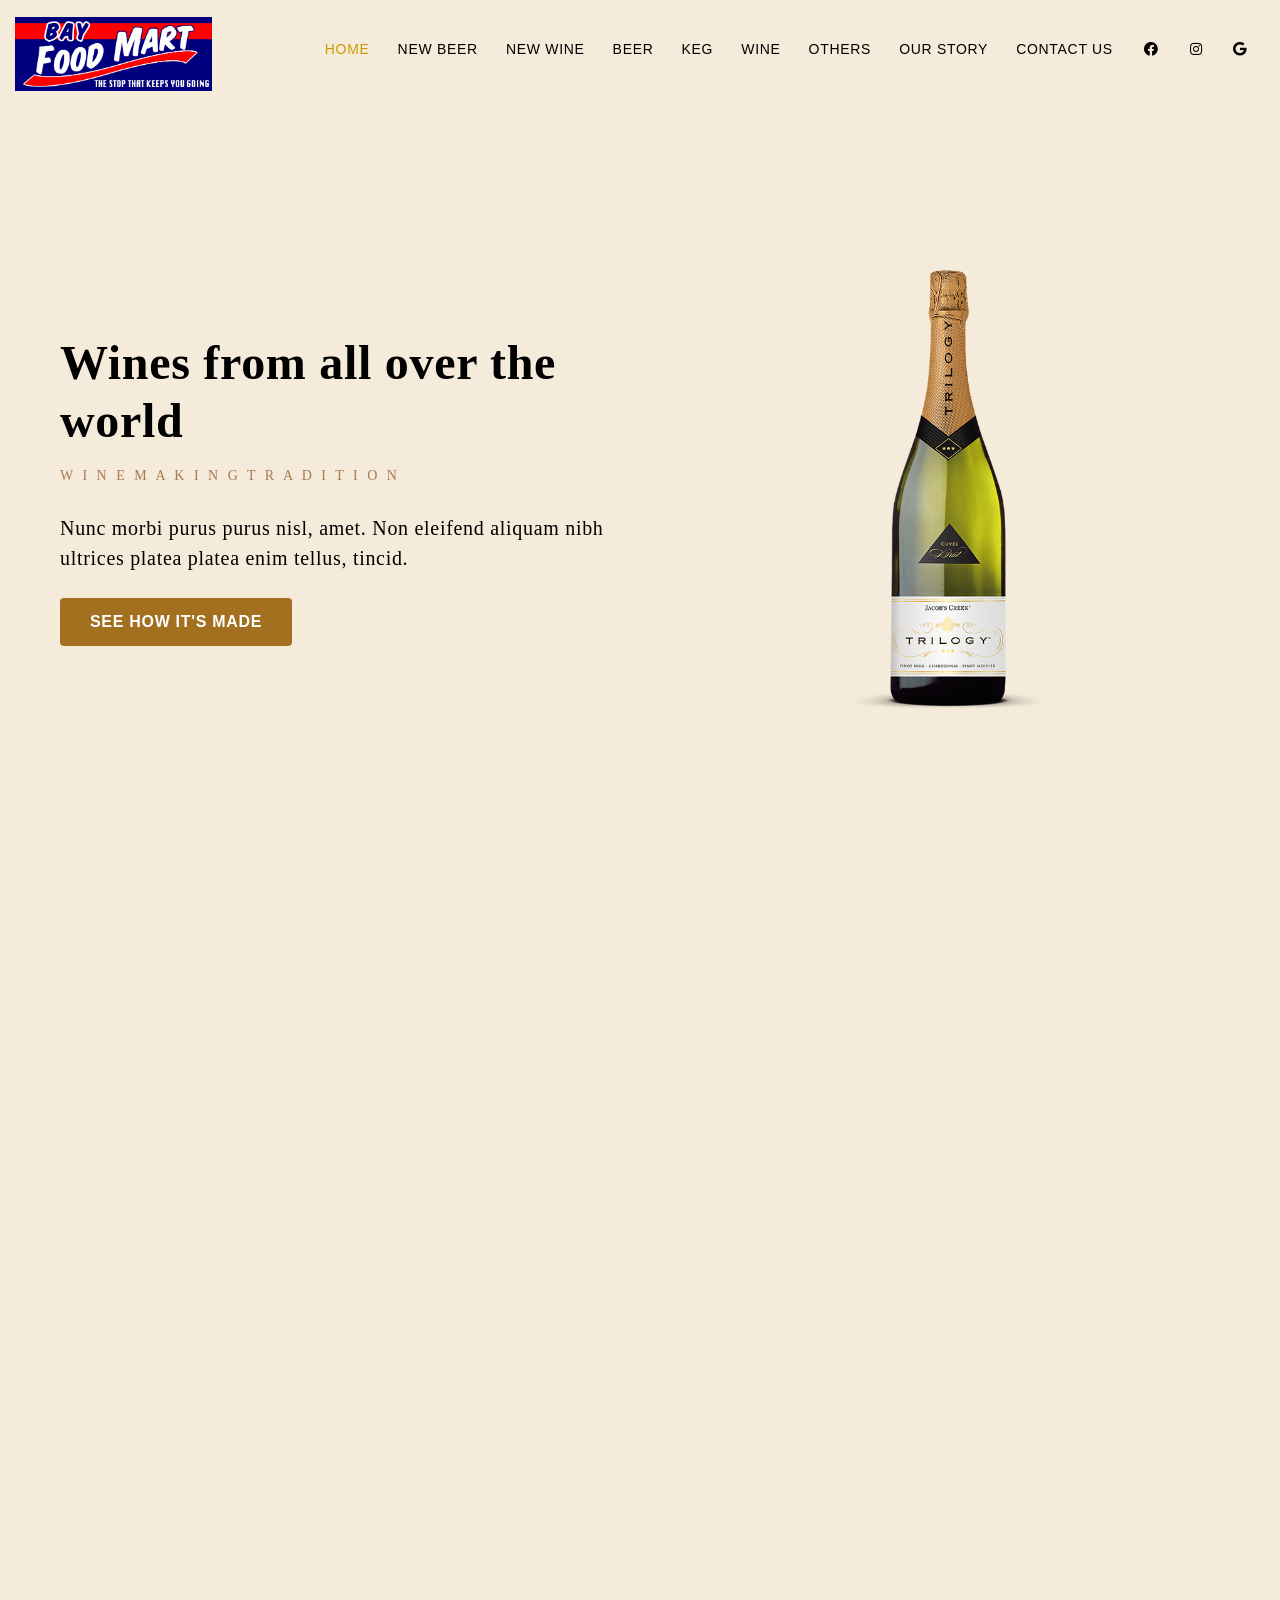
==== index.html @ 9ef1d19c "Bayfoodmart" ====
<!DOCTYPE html>
<html lang="en">

<head>
    <meta charset="UTF-8">
    <meta http-equiv="X-UA-Compatible" content="IE=edge">
    <meta name="viewport" content="width=device-width, initial-scale=1.0">
    <title>Wine Shop</title>
    <link rel="stylesheet" href="Dependencies/bootstrap.css">
    <link rel="stylesheet" href="Dependencies/font-awesome.min.css">
    <link rel="stylesheet" href="https://cdnjs.cloudflare.com/ajax/libs/font-awesome/5.15.4/css/all.min.css">
    <link rel="stylesheet" href="Dependencies/owl.carousel.min.css">
    <link rel="stylesheet" href="Dependencies/owl.theme.default.min.css">
    <link rel="stylesheet" href="style.css">
</head>

<body>


    <div class="off_canvas_overlay"></div>

    <div class="offcanvas_menu offcanvas_two">
        <div class="canvas_open">
            <a href="javascript:void(0)">
                <i class="fa fa-bars"></i>
            </a>
        </div>

        <div class="offcanvas_menu_wrapper">
            <div class="canvas_close">
                <a href="javascript:void(0)">
                    <i class="fa fa-times"></i>
                </a>
            </div>

            <div class="header_right_info">
                <ul>
                    <li class="header_wishlist">
                        <a href="#">
                            <i class="fas fa-user"></i>
                        </a>
                    </li>
                    <li class="mini_cart_wrapper">
                        <a href="javascript:void(0)">
                            <i class="fa fa-shopping-cart"></i>
                            <span class="item_count">2</span>
                        </a>
                    </li>
                </ul>
            </div>

            <div id="menu" class="text-left">
                <ul class="offcanvas_main_menu">
                    <li class="menu-item-has-children active">
                        <a href="#">Home</a>
                    </li>
                    <li class="menu-item-has-children">
                        <a href="./pages/newbeer.html" target="_blank">New Beer</a>
                    </li>
                    <li class="menu-item-has-children">
                        <a href="./pages/newwine.html" target="_blank">New Wine</a>
                    </li>
                    <li class="menu-item-has-children">
                        <a href="#other">Others</a>
                    </li>
                    <li class="menu-item-has-children">
                        <a href="./pages/keg.html" target="_blank">Keg</a>
                    </li>
                    <li class="menu-item-has-children">
                        <a href="./pages/wine.html" target="_blank">Wine</a>
                    </li>
                    <li class="menu-item-has-children">
                        <a href="#history">Our Story</a>
                    </li>
                    <li class="menu-item-has-children">
                        <a href="#contact">Contact Us</a>
                    </li>
                </ul>
            </div>

            <div class="offcanvas_footer">
                <span><a href="#"><i class="fa fa-envelope"></i>bayfoodmart123@gmail.com </a></span>
                <ul>
                    <li class="facebook">
                        <a href="#">
                            <i class="fab fa-facebook"></i>
                        </a>
                    </li>
                    <li class="twitter"><a href="#"><i class="fab fa-twitter"></i></a></li>
                    <li class="pinterest"><a href="#"><i class="fab fa-pinterest"></i></a></li>
                    <li class="linkedin"><a href="#"><i class="fab fa-linkedin"></i></a></li>
                    <li class="google-plus"><a href="#"><i class="fab fa-google-plus"></i></a></li>
                </ul>
            </div>
        </div>
    </div>

    <header>
        <div class="main_header header_transparent header-mobile-m">
            <div class="header_container sticky-header">
                <div class="container-fluid">
                    <div class="row align-items-center">
                        <div class="col-lg-2" style="display: inline-block;">
                            <div class="logo">
                                <a href="index.html"> <img src="images/bfm_logo.jpg" alt=""></a>
                            </div>
                        </div>
                        <div class="col-lg-6" style="display: inline-block;">
                            <div class="main_menu menu_two menu_position">
                                <nav>
                                    <ul>
                                        <li>
                                            <a href="#" class="active">Home</a>
                                        </li>
                                        <li><a href="./pages/newbeer.html" target="_blank">New Beer</a></li>
                                        <li><a href="./pages/newwine.html" target="_blank">New Wine</a></li>
                                        <li><a href="./pages/Beer.html" target="_blank">Beer</a></li>
                                        <li><a href="./pages/keg.html" target="_blank">Keg</a></li>
                                        <li><a href="./pages/wine.html" target="_blank">Wine</a></li>
                                        <li><a href="#other">Others</a></li>
                                        <li><a href="#history">Our Story</a></li>
                                        <li><a href="#contact">Contact Us</a></li>
                                        <li class="header_wishlist">
                                            <a href="#">
                                                <i class="fab fa-facebook"></i>
                                            </a>
                                        </li>
                                        <li class="mini_cart_wrapper">
                                            <a href="javascript:void(0)">
                                                <i class="fab fa-instagram"></i>
                                            </a>
                                        </li>
                                        <li class="top_links">
                                            <a href="#">
                                                <i class="fab fa-google"></i>
                                            </a>
                                        </li>
                                    </ul>
                                </nav>
                            </div>
                        </div>
                    </div>
                </div>
            </div>
        </div>
    </header>

    <section id="home" class="hero-section">
        <div class="hero-container">
            <div class="hero-content">
                <h1 style="font-family: 'Georgia', serif;">Wines from all over the world</h1>
                <p class="subtitle" style="font-family: 'Georgia', serif;">W I N E M A K I N G T R A D I T I O N</p>
                <p class="description" style="font-family: 'Georgia', serif;">Nunc morbi purus purus nisl, amet. Non
                    eleifend aliquam nibh ultrices platea platea enim tellus, tincid.</p>
                <a href="#" class="cta-button" style="background-color: #a37020;">SEE HOW IT'S MADE</a>
            </div>
            <div class="hero-image">
                <img src="./images/product/product-8.png" alt="Premium wine bottle" loading="lazy">
            </div>
        </div>
    </section>


    <section class="info-section">
        <div class="info-box">
            <h2><span>01.</span> VINEYARD</h2>
            <p>Visit and take a tour</p>
        </div>
        <div class="info-box">
            <h2><span>02.</span> PRODUCT</h2>
            <p>Old family recipes</p>
        </div>
        <div class="info-box">
            <h2><span>03.</span> HISTORY</h2>
            <p>Meet a tradition that lasts</p>
        </div>
    </section><br><br>



    <section id="history" class="history-section">
        <div class="text-area">
            <h2 style="color: black;">OUR HISTORY</h2>
            <p class="desc">
                At Bay Food Mart, we pride ourselves in offering our customers
                <br />
                with a variety of selections from local brewed beer to
                <br />
                specialty beers and we do it all while making sure our customers get the best service around.
            </p>
            <p class="desc">

                Bay Food Mart, previously known as Convenient Food Mart, <br />
                has been serving the Bay Village community since 2004 with many more years to come.
            </p>
            <a href="#" class="see-more">SEE MORE</a>
        </div>

        <div class="image-area">
            <img src="./images/history.jpg" alt="Vineyard Woman" />
        </div>
    </section>


    <section id="newwine" class="featured-collection">
        <center>
            <div class="banner-section">
                <img src="./images/winebanner.jpg" alt="Wine Banner">

                <div class="banner-overlay"></div>
                <div class="banner-content">
                    <h2>NEW BEER</h2>
                </div>
            </div>
        </center>
        <div class="featured-heading">
            <h2>FEATURED COLLECTION</h2>
        </div>
        <div class="slider-container">
            <div class="cards-track">
                <div class="card">
                    <img src="./images/main product/1.png" alt="Wine Glass">
                    <h4>LOREMIS</h4>
                    <p class="card-title">WINE GLASS</p>
                    <p class="card-sub">Lorem ipsum dolor sit amet</p>
                </div>
                <div class="card">
                    <img src="./images/main product/2.webp" alt="Tasting Day">
                    <h4>LOREMIS</h4>
                    <p class="card-title">TASTING DAY</p>
                    <p class="card-sub">Consectetur adipiscing elit</p>
                </div>
                <div class="card">
                    <img src="./images/main product/3.webp" alt="Best Harvest">
                    <h4>LOREMIS</h4>
                    <p class="card-title">BEST HARVEST</p>
                    <p class="card-sub">Sed do eiusmod tempor</p>
                </div>
                <div class="card">
                    <img src="./images/main product/4.webp" alt="Our Package">
                    <h4>LOREMIS</h4>
                    <p class="card-title">OUR PACKAGE</p>
                    <p class="card-sub">Incididunt ut labore et dolore</p>
                </div>
                <div class="card">
                    <img src="./images/main product/5.webp" alt="Premium Blend">
                    <h4>LOREMIS</h4>
                    <p class="card-title">PREMIUM BLEND</p>
                    <p class="card-sub">Magna aliqua ut enim</p>
                </div>
                <div class="card">
                    <img src="./images/main product/6.webp" alt="Premium Blend">
                    <h4>LOREMIS</h4>
                    <p class="card-title">PREMIUM BLEND</p>
                    <p class="card-sub">Magna aliqua ut enim</p>
                </div>
                <div class="card">
                    <img src="./images/main product/7.webp" alt="Premium Blend">
                    <h4>LOREMIS</h4>
                    <p class="card-title">PREMIUM BLEND</p>
                    <p class="card-sub">Magna aliqua ut enim</p>
                </div>
                <div class="card">
                    <img src="./images/main product/8.png" alt="Premium Blend">
                    <h4>LOREMIS</h4>
                    <p class="card-title">PREMIUM BLEND</p>
                    <p class="card-sub">Magna aliqua ut enim</p>
                </div>
                <div class="card">
                    <img src="./images/main product/9.jpg" alt="Premium Blend">
                    <h4>LOREMIS</h4>
                    <p class="card-title">PREMIUM BLEND</p>
                    <p class="card-sub">Magna aliqua ut enim</p>
                </div>
                <div class="card">
                    <img src="./images/main product/10.jpg" alt="Premium Blend">
                    <h4>LOREMIS</h4>
                    <p class="card-title">PREMIUM BLEND</p>
                    <p class="card-sub">Magna aliqua ut enim</p>
                </div>
                <div class="card">
                    <img src="./images/main product/10.jpg" alt="Premium Blend">
                    <h4>LOREMIS</h4>
                    <p class="card-title">PREMIUM BLEND</p>
                    <p class="card-sub">Magna aliqua ut enim</p>
                </div>
                <div class="card">
                    <img src="./images/main product/10.jpg" alt="Premium Blend">
                    <h4>LOREMIS</h4>
                    <p class="card-title">PREMIUM BLEND</p>
                    <p class="card-sub">Magna aliqua ut enim</p>
                </div>
            </div>
        </div>
    </section>
    <script>
        document.addEventListener('DOMContentLoaded', function () {
            const track = document.querySelector('.cards-track');
            const cards = document.querySelectorAll('.card');
            const dots = document.querySelectorAll('.dot');
            const prevBtn = document.querySelector('.prev');
            const nextBtn = document.querySelector('.next');

            let currentIndex = 0;
            const cardCount = cards.length;

            function updateSlider() {
                const cardWidth = cards[0].offsetWidth +
                    parseInt(getComputedStyle(cards[0]).marginLeft) +
                    parseInt(getComputedStyle(cards[0]).marginRight);

                track.style.transform = `translateX(-${currentIndex * cardWidth}px)`;

                // Update dots
                dots.forEach((dot, index) => {
                    dot.classList.toggle('active', index === currentIndex);
                });
            }

            // Dot click events
            dots.forEach((dot, index) => {
                dot.addEventListener('click', () => {
                    currentIndex = index;
                    updateSlider();
                });
            });

            // Arrow click events
            prevBtn.addEventListener('click', () => {
                currentIndex = (currentIndex - 1 + cardCount) % cardCount;
                updateSlider();
            });

            nextBtn.addEventListener('click', () => {
                currentIndex = (currentIndex + 1) % cardCount;
                updateSlider();
            });

            // Auto-slide for desktop
            if (window.matchMedia('(min-width: 992px)').matches) {
                setInterval(() => {
                    currentIndex = (currentIndex + 1) % cardCount;
                    updateSlider();
                }, 3000);
            }

            // Handle window resize
            window.addEventListener('resize', updateSlider);
        });
    </script>





    <section id="shop" class="product-slide">
        <center>
            <div class="banner-section">
                <img src="./images/winebanner.jpg" alt="Wine Banner">

                <div class="banner-overlay"></div>
                <div class="banner-content">
                    <h2>NEW WINE</h2>
                </div>
            </div>
        </center>
        <div class="spirit-content">
            <h2 class="heading">OUR BEST SPIRIT</h2>
        </div>
        <div class="container">
            <div class="row">
                <div class="dark-headingstyle-one text-center">
                    <img src="images/Icon-sep.png" alt="">
                </div>
            </div>
            <div class="row">
                <div class="col-md-12">
                    <div role="tabpanel" class="tabSix text-center">
                        <div class="tab-content">
                            <div class="tab-pane in active" id="contentSix-one">
                                <div class="tab-pane" id="contentSix-2">
                                    <div class="owl-carousel owl-theme product-slider">
                                        <div class="product-main">
                                            <figure class="dark-theme">
                                                <img src="./images//main product/1.png" alt="">
                                                <div class="ribbon"><span>NEW</span></div>
                                                <span class="block-sticker-tag1">
                                                    <span class="off_tag"><strong><i
                                                                class="fa fa-shopping-basket"></i></strong></span>
                                                </span>
                                                <span class="block-sticker-tag2">
                                                    <span class="off_tag1"><strong><i
                                                                class="fa fa-heart"></i></strong></span>
                                                </span>
                                                <span class="block-sticker-tag3">
                                                    <span class="off_tag2"><strong><i
                                                                class="fa fa-eye"></i></strong></span>
                                                </span>
                                            </figure>
                                            <div class="block-caption1">
                                                <h4 style="color: black;">Happy Dad Fruit Punch</h4>
                                                <div class="clear"></div>
                                                <div class="rpice">
                                                    <span class="sell-price">Rs. 26669</span>
                                                    <span class="actual-price">Rs. 28999</span>
                                                </div>
                                            </div>
                                        </div>
                                        <div class="product-main">
                                            <figure class="dark-theme">
                                                <img src="./images//main product/2.webp" alt="">

                                                <span class="block-sticker-tag1">
                                                    <span class="off_tag"><strong><i
                                                                class="fa fa-shopping-basket"></i></strong></span>
                                                </span>
                                                <span class="block-sticker-tag2">
                                                    <span class="off_tag1"><strong><i
                                                                class="fa fa-heart"></i></strong></span>
                                                </span>
                                                <span class="block-sticker-tag3">
                                                    <span class="off_tag2"><strong><i
                                                                class="fa fa-eye"></i></strong></span>
                                                </span>
                                            </figure>
                                            <div class="block-caption1">
                                                <h4 style="color: black;">Quinta do Crasto</h4>
                                                <div class="clear"></div>
                                                <div class="rpice">
                                                    <span class="sell-price">Rs. 26669</span>
                                                    <span class="actual-price">Rs. 28999</span>
                                                </div>
                                            </div>
                                        </div>
                                        <div class="product-main">
                                            <figure class="dark-theme">
                                                <img src="./images//main product/3.webp" alt="">

                                                <span class="block-sticker-tag1">
                                                    <span class="off_tag"><strong><i
                                                                class="fa fa-shopping-basket"></i></strong></span>
                                                </span>
                                                <span class="block-sticker-tag2">
                                                    <span class="off_tag1"><strong><i
                                                                class="fa fa-heart"></i></strong></span>
                                                </span>
                                                <span class="block-sticker-tag3">
                                                    <span class="off_tag2"><strong><i
                                                                class="fa fa-eye"></i></strong></span>
                                                </span>
                                            </figure>
                                            <div class="block-caption1">
                                                <h4 style="color: black;">Quinta do Crasto</h4>
                                                <div class="clear"></div>
                                                <div class="rpice">
                                                    <span class="sell-price">Rs. 26669</span>
                                                    <span class="actual-price">Rs. 28999</span>
                                                </div>
                                            </div>
                                        </div>
                                        <div class="product-main">
                                            <figure class="dark-theme">
                                                <img src="./images//main product/4.webp" alt="">
                                                <span class="block-sticker-tag1">
                                                    <span class="off_tag"><strong><i
                                                                class="fa fa-shopping-basket"></i></strong></span>
                                                </span>
                                                <span class="block-sticker-tag2">
                                                    <span class="off_tag1"><strong><i
                                                                class="fa fa-heart"></i></strong></span>
                                                </span>
                                                <span class="block-sticker-tag3">
                                                    <span class="off_tag2"><strong><i
                                                                class="fa fa-eye"></i></strong></span>
                                                </span>
                                            </figure>
                                            <div class="block-caption1">
                                                <h4 style="color: black;">Quinta do Crasto</h4>
                                                <div class="clear"></div>
                                                <div class="rpice">
                                                    <span class="sell-price">Rs. 26669</span>
                                                    <span class="actual-price">Rs. 28999</span>
                                                </div>
                                            </div>
                                        </div>
                                        <div class="product-main">
                                            <figure class="dark-theme">
                                                <img src="./images//main product/5.webp" alt="">
                                                <span class="block-sticker-tag1">
                                                    <span class="off_tag"><strong><i
                                                                class="fa fa-shopping-basket"></i></strong></span>
                                                </span>
                                                <span class="block-sticker-tag2">
                                                    <span class="off_tag1"><strong><i
                                                                class="fa fa-heart"></i></strong></span>
                                                </span>
                                                <span class="block-sticker-tag3">
                                                    <span class="off_tag2"><strong><i
                                                                class="fa fa-eye"></i></strong></span>
                                                </span>
                                            </figure>
                                            <div class="block-caption1">
                                                <h4 style="color: black;">Quinta do Crasto</h4>
                                                <div class="clear"></div>
                                                <div class="rpice">
                                                    <span class="sell-price">Rs. 26669</span>
                                                    <span class="actual-price">Rs. 28999</span>
                                                </div>
                                            </div>
                                        </div>
                                    </div>
                                </div>
                            </div>
                            <div class="tab-pane" id="contentSix-two">
                                <div class="owl-carousel owl-theme product-slider">
                                    <div class="product-main">
                                        <figure class="dark-theme">
                                            <img src="./images//main product/6.webp" alt="">
                                            <span class="block-sticker-tag1">
                                                <span class="off_tag"><strong><i
                                                            class="fa fa-shopping-basket"></i></strong></span>
                                            </span>
                                            <span class="block-sticker-tag2">
                                                <span class="off_tag1"><strong><i
                                                            class="fa fa-heart"></i></strong></span>
                                            </span>
                                            <span class="block-sticker-tag3">
                                                <span class="off_tag2"><strong><i class="fa fa-eye"></i></strong></span>
                                            </span>
                                        </figure>
                                        <div class="block-caption1">
                                            <h4 style="color: black;">Domaine Jacques</h4>
                                            <div class="clear"></div>
                                            <div class="rpice">
                                                <span class="sell-price">Rs. 55691</span>
                                                <span class="actual-price">Rs. 56951</span>
                                            </div>
                                        </div>
                                    </div>
                                    <div class="product-main">
                                        <figure class="dark-theme">
                                            <img src="./images//main product/7.webp" alt="">

                                            <span class="block-sticker-tag1">
                                                <span class="off_tag"><strong><i
                                                            class="fa fa-shopping-basket"></i></strong></span>
                                            </span>
                                            <span class="block-sticker-tag2">
                                                <span class="off_tag1"><strong><i
                                                            class="fa fa-heart"></i></strong></span>
                                            </span>
                                            <span class="block-sticker-tag3">
                                                <span class="off_tag2"><strong><i class="fa fa-eye"></i></strong></span>
                                            </span>
                                        </figure>
                                        <div class="block-caption1">
                                            <h4 style="color: black;">Domaine Jacques</h4>
                                            <div class="clear"></div>
                                            <div class="rpice">
                                                <span class="sell-price">Rs. 55691</span>
                                                <span class="actual-price">Rs. 56951</span>
                                            </div>
                                        </div>
                                    </div>
                                    <div class="product-main">
                                        <figure class="dark-theme">
                                            <img src="./images//main product/8.png" alt="">

                                            <span class="block-sticker-tag1">
                                                <span class="off_tag"><strong><i
                                                            class="fa fa-shopping-basket"></i></strong></span>
                                            </span>
                                            <span class="block-sticker-tag2">
                                                <span class="off_tag1"><strong><i
                                                            class="fa fa-heart"></i></strong></span>
                                            </span>
                                            <span class="block-sticker-tag3">
                                                <span class="off_tag2"><strong><i class="fa fa-eye"></i></strong></span>
                                            </span>
                                        </figure>
                                        <div class="block-caption1">
                                            <h4 style="color: black;">Domaine Jacques</h4>
                                            <div class="clear"></div>
                                            <div class="rpice">
                                                <span class="sell-price">Rs. 55691</span>
                                                <span class="actual-price">Rs. 56951</span>
                                            </div>
                                        </div>
                                    </div>
                                    <div class="product-main">
                                        <figure class="dark-theme">
                                            <img src="./images//main product/9.jpg" alt="">
                                            <div class="ribbon"><span>New</span></div>
                                            <span class="block-sticker-tag1">
                                                <span class="off_tag"><strong><i
                                                            class="fa fa-shopping-basket"></i></strong></span>
                                            </span>
                                            <span class="block-sticker-tag2">
                                                <span class="off_tag1"><strong><i
                                                            class="fa fa-heart"></i></strong></span>
                                            </span>
                                            <span class="block-sticker-tag3">
                                                <span class="off_tag2"><strong><i class="fa fa-eye"></i></strong></span>
                                            </span>
                                        </figure>
                                        <div class="block-caption1">
                                            <h4 style="color: black;">Domaine Jacques</h4>
                                            <div class="clear"></div>
                                            <div class="rpice">
                                                <span class="sell-price">Rs. 55691</span>
                                                <span class="actual-price">Rs. 56951</span>
                                            </div>
                                        </div>
                                    </div>
                                    <div class="product-main">
                                        <figure class="dark-theme">
                                            <img src="./images//main product/10.jpg" alt="">
                                            <span class="block-sticker-tag1">
                                                <span class="off_tag"><strong><i
                                                            class="fa fa-shopping-basket"></i></strong></span>
                                            </span>
                                            <span class="block-sticker-tag2">
                                                <span class="off_tag1"><strong><i
                                                            class="fa fa-heart"></i></strong></span>
                                            </span>
                                            <span class="block-sticker-tag3">
                                                <span class="off_tag2"><strong><i class="fa fa-eye"></i></strong></span>
                                            </span>
                                        </figure>
                                        <div class="block-caption1">
                                            <h4 style="color: black;">Domaine Jacques</h4>
                                            <div class="clear"></div>
                                            <div class="rpice">
                                                <span class="sell-price">Rs. 55691</span>
                                                <span class="actual-price">Rs. 56951</span>
                                            </div>
                                        </div>
                                    </div>
                                </div>
                            </div>
                            <div class="tab-pane" id="contentSix-three">
                                <div class="owl-carousel owl-theme product-slider">
                                    <div class="product-main">
                                        <figure class="dark-theme">
                                            <img src="images/product/product-3.png" alt="">
                                            <span class="block-sticker-tag1">
                                                <span class="off_tag"><strong><i
                                                            class="fa fa-shopping-basket"></i></strong></span>
                                            </span>
                                            <span class="block-sticker-tag2">
                                                <span class="off_tag1"><strong><i
                                                            class="fa fa-heart"></i></strong></span>
                                            </span>
                                            <span class="block-sticker-tag3">
                                                <span class="off_tag2"><strong><i class="fa fa-eye"></i></strong></span>
                                            </span>
                                        </figure>
                                        <div class="block-caption1">
                                            <h4 style="color: black;">Domaine Jacques</h4>
                                            <div class="clear"></div>
                                            <div class="rpice">
                                                <span class="sell-price">Rs. 55691</span>
                                                <span class="actual-price">Rs. 56951</span>
                                            </div>
                                        </div>
                                    </div>
                                    <div class="product-main">
                                        <figure class="dark-theme">
                                            <img src="images/product/product-1.png" alt="">

                                            <span class="block-sticker-tag1">
                                                <span class="off_tag"><strong><i
                                                            class="fa fa-shopping-basket"></i></strong></span>
                                            </span>
                                            <span class="block-sticker-tag2">
                                                <span class="off_tag1"><strong><i
                                                            class="fa fa-heart"></i></strong></span>
                                            </span>
                                            <span class="block-sticker-tag3">
                                                <span class="off_tag2"><strong><i class="fa fa-eye"></i></strong></span>
                                            </span>
                                        </figure>
                                        <div class="block-caption1">
                                            <h4 style="color: black;">Domaine Jacques</h4>
                                            <div class="clear"></div>
                                            <div class="rpice">
                                                <span class="sell-price">Rs. 55691</span>
                                                <span class="actual-price">Rs. 56951</span>
                                            </div>
                                        </div>
                                    </div>
                                    <div class="product-main">
                                        <figure class="dark-theme">
                                            <img src="images/product/product-3.png" alt="">

                                            <span class="block-sticker-tag1">
                                                <span class="off_tag"><strong><i
                                                            class="fa fa-shopping-basket"></i></strong></span>
                                            </span>
                                            <span class="block-sticker-tag2">
                                                <span class="off_tag1"><strong><i
                                                            class="fa fa-heart"></i></strong></span>
                                            </span>
                                            <span class="block-sticker-tag3">
                                                <span class="off_tag2"><strong><i class="fa fa-eye"></i></strong></span>
                                            </span>
                                        </figure>
                                        <div class="block-caption1">
                                            <h4 style="color: black;">Domaine Jacques</h4>
                                            <div class="clear"></div>
                                            <div class="rpice">
                                                <span class="sell-price">Rs. 55691</span>
                                                <span class="actual-price">Rs. 56951</span>
                                            </div>
                                        </div>
                                    </div>
                                    <div class="product-main">
                                        <figure class="dark-theme">
                                            <img src="images/product/product-6.png" alt="">
                                            <div class="ribbon"><span>New</span></div>
                                            <span class="block-sticker-tag1">
                                                <span class="off_tag"><strong><i
                                                            class="fa fa-shopping-basket"></i></strong></span>
                                            </span>
                                            <span class="block-sticker-tag2">
                                                <span class="off_tag1"><strong><i
                                                            class="fa fa-heart"></i></strong></span>
                                            </span>
                                            <span class="block-sticker-tag3">
                                                <span class="off_tag2"><strong><i class="fa fa-eye"></i></strong></span>
                                            </span>
                                        </figure>
                                        <div class="block-caption1">
                                            <h4 style="color: black;">Domaine Jacques</h4>
                                            <div class="clear"></div>
                                            <div class="rpice">
                                                <span class="sell-price">Rs. 55691</span>
                                                <span class="actual-price">Rs. 56951</span>
                                            </div>
                                        </div>
                                    </div>
                                    <div class="product-main">
                                        <figure class="dark-theme">
                                            <img src="images/product/product-4.png" alt="">
                                            <span class="block-sticker-tag1">
                                                <span class="off_tag"><strong><i
                                                            class="fa fa-shopping-basket"></i></strong></span>
                                            </span>
                                            <span class="block-sticker-tag2">
                                                <span class="off_tag1"><strong><i
                                                            class="fa fa-heart"></i></strong></span>
                                            </span>
                                            <span class="block-sticker-tag3">
                                                <span class="off_tag2"><strong><i class="fa fa-eye"></i></strong></span>
                                            </span>
                                        </figure>
                                        <div class="block-caption1">
                                            <h4 style="color: black;">Domaine Jacques</h4>
                                            <div class="clear"></div>
                                            <div class="rpice">
                                                <span class="sell-price">Rs. 55691</span>
                                                <span class="actual-price">Rs. 56951</span>
                                            </div>
                                        </div>
                                    </div>
                                </div>
                            </div>
                        </div>
                    </div>
                </div>
            </div>
        </div>
    </section>




    <section id="newwine" class="featured-collection">
        <center>
            <div class="banner-section">
                <img src="./images/winebanner.jpg" alt="Wine Banner">

                <div class="banner-overlay"></div>
                <div class="banner-content">
                    <h2>BEER</h2>
                </div>
            </div>
        </center>
        <div class="featured-heading">
            <h2>FEATURED COLLECTION</h2>
        </div>
        <div class="slider-container">
            <div class="cards-track">
                <div class="card">
                    <img src="./images/main product/1.png" alt="Wine Glass">
                    <h4>LOREMIS</h4>
                    <p class="card-title">WINE GLASS</p>
                    <p class="card-sub">Lorem ipsum dolor sit amet</p>
                </div>
                <div class="card">
                    <img src="./images/main product/2.webp" alt="Tasting Day">
                    <h4>LOREMIS</h4>
                    <p class="card-title">TASTING DAY</p>
                    <p class="card-sub">Consectetur adipiscing elit</p>
                </div>
                <div class="card">
                    <img src="./images/main product/3.webp" alt="Best Harvest">
                    <h4>LOREMIS</h4>
                    <p class="card-title">BEST HARVEST</p>
                    <p class="card-sub">Sed do eiusmod tempor</p>
                </div>
                <div class="card">
                    <img src="./images/main product/4.webp" alt="Our Package">
                    <h4>LOREMIS</h4>
                    <p class="card-title">OUR PACKAGE</p>
                    <p class="card-sub">Incididunt ut labore et dolore</p>
                </div>
                <div class="card">
                    <img src="./images/main product/5.webp" alt="Premium Blend">
                    <h4>LOREMIS</h4>
                    <p class="card-title">PREMIUM BLEND</p>
                    <p class="card-sub">Magna aliqua ut enim</p>
                </div>
                <div class="card">
                    <img src="./images/main product/6.webp" alt="Premium Blend">
                    <h4>LOREMIS</h4>
                    <p class="card-title">PREMIUM BLEND</p>
                    <p class="card-sub">Magna aliqua ut enim</p>
                </div>
                <div class="card">
                    <img src="./images/main product/7.webp" alt="Premium Blend">
                    <h4>LOREMIS</h4>
                    <p class="card-title">PREMIUM BLEND</p>
                    <p class="card-sub">Magna aliqua ut enim</p>
                </div>
                <div class="card">
                    <img src="./images/main product/8.png" alt="Premium Blend">
                    <h4>LOREMIS</h4>
                    <p class="card-title">PREMIUM BLEND</p>
                    <p class="card-sub">Magna aliqua ut enim</p>
                </div>
                <div class="card">
                    <img src="./images/main product/9.jpg" alt="Premium Blend">
                    <h4>LOREMIS</h4>
                    <p class="card-title">PREMIUM BLEND</p>
                    <p class="card-sub">Magna aliqua ut enim</p>
                </div>
                <div class="card">
                    <img src="./images/main product/10.jpg" alt="Premium Blend">
                    <h4>LOREMIS</h4>
                    <p class="card-title">PREMIUM BLEND</p>
                    <p class="card-sub">Magna aliqua ut enim</p>
                </div>
                <div class="card">
                    <img src="./images/main product/10.jpg" alt="Premium Blend">
                    <h4>LOREMIS</h4>
                    <p class="card-title">PREMIUM BLEND</p>
                    <p class="card-sub">Magna aliqua ut enim</p>
                </div>
                <div class="card">
                    <img src="./images/main product/10.jpg" alt="Premium Blend">
                    <h4>LOREMIS</h4>
                    <p class="card-title">PREMIUM BLEND</p>
                    <p class="card-sub">Magna aliqua ut enim</p>
                </div>
            </div>
        </div>
    </section>
    <script>
        document.addEventListener('DOMContentLoaded', function () {
            const track = document.querySelector('.cards-track');
            const cards = document.querySelectorAll('.card');
            const dots = document.querySelectorAll('.dot');
            const prevBtn = document.querySelector('.prev');
            const nextBtn = document.querySelector('.next');

            let currentIndex = 0;
            const cardCount = cards.length;

            function updateSlider() {
                const cardWidth = cards[0].offsetWidth +
                    parseInt(getComputedStyle(cards[0]).marginLeft) +
                    parseInt(getComputedStyle(cards[0]).marginRight);

                track.style.transform = `translateX(-${currentIndex * cardWidth}px)`;

                // Update dots
                dots.forEach((dot, index) => {
                    dot.classList.toggle('active', index === currentIndex);
                });
            }

            // Dot click events
            dots.forEach((dot, index) => {
                dot.addEventListener('click', () => {
                    currentIndex = index;
                    updateSlider();
                });
            });

            // Arrow click events
            prevBtn.addEventListener('click', () => {
                currentIndex = (currentIndex - 1 + cardCount) % cardCount;
                updateSlider();
            });

            nextBtn.addEventListener('click', () => {
                currentIndex = (currentIndex + 1) % cardCount;
                updateSlider();
            });

            // Auto-slide for desktop
            if (window.matchMedia('(min-width: 992px)').matches) {
                setInterval(() => {
                    currentIndex = (currentIndex + 1) % cardCount;
                    updateSlider();
                }, 3000);
            }

            // Handle window resize
            window.addEventListener('resize', updateSlider);
        });
    </script>



    <section id="newwine" class="featured-collection">
        <center>
            <div class="banner-section">
                <img src="./images/winebanner.jpg" alt="Wine Banner">

                <div class="banner-overlay"></div>
                <div class="banner-content">
                    <h2>KEGS</h2>
                </div>
            </div>
        </center>
        <div class="featured-heading">
            <h2>FEATURED COLLECTION</h2>
        </div>
        <div class="slider-container">
            <div class="cards-track">
                <div class="card">
                    <img src="./images/main product/1.png" alt="Wine Glass">
                    <h4>LOREMIS</h4>
                    <p class="card-title">WINE GLASS</p>
                    <p class="card-sub">Lorem ipsum dolor sit amet</p>
                </div>
                <div class="card">
                    <img src="./images/main product/2.webp" alt="Tasting Day">
                    <h4>LOREMIS</h4>
                    <p class="card-title">TASTING DAY</p>
                    <p class="card-sub">Consectetur adipiscing elit</p>
                </div>
                <div class="card">
                    <img src="./images/main product/3.webp" alt="Best Harvest">
                    <h4>LOREMIS</h4>
                    <p class="card-title">BEST HARVEST</p>
                    <p class="card-sub">Sed do eiusmod tempor</p>
                </div>
                <div class="card">
                    <img src="./images/main product/4.webp" alt="Our Package">
                    <h4>LOREMIS</h4>
                    <p class="card-title">OUR PACKAGE</p>
                    <p class="card-sub">Incididunt ut labore et dolore</p>
                </div>
                <div class="card">
                    <img src="./images/main product/5.webp" alt="Premium Blend">
                    <h4>LOREMIS</h4>
                    <p class="card-title">PREMIUM BLEND</p>
                    <p class="card-sub">Magna aliqua ut enim</p>
                </div>
                <div class="card">
                    <img src="./images/main product/6.webp" alt="Premium Blend">
                    <h4>LOREMIS</h4>
                    <p class="card-title">PREMIUM BLEND</p>
                    <p class="card-sub">Magna aliqua ut enim</p>
                </div>
                <div class="card">
                    <img src="./images/main product/7.webp" alt="Premium Blend">
                    <h4>LOREMIS</h4>
                    <p class="card-title">PREMIUM BLEND</p>
                    <p class="card-sub">Magna aliqua ut enim</p>
                </div>
                <div class="card">
                    <img src="./images/main product/8.png" alt="Premium Blend">
                    <h4>LOREMIS</h4>
                    <p class="card-title">PREMIUM BLEND</p>
                    <p class="card-sub">Magna aliqua ut enim</p>
                </div>
                <div class="card">
                    <img src="./images/main product/9.jpg" alt="Premium Blend">
                    <h4>LOREMIS</h4>
                    <p class="card-title">PREMIUM BLEND</p>
                    <p class="card-sub">Magna aliqua ut enim</p>
                </div>
                <div class="card">
                    <img src="./images/main product/10.jpg" alt="Premium Blend">
                    <h4>LOREMIS</h4>
                    <p class="card-title">PREMIUM BLEND</p>
                    <p class="card-sub">Magna aliqua ut enim</p>
                </div>
                <div class="card">
                    <img src="./images/main product/10.jpg" alt="Premium Blend">
                    <h4>LOREMIS</h4>
                    <p class="card-title">PREMIUM BLEND</p>
                    <p class="card-sub">Magna aliqua ut enim</p>
                </div>
                <div class="card">
                    <img src="./images/main product/10.jpg" alt="Premium Blend">
                    <h4>LOREMIS</h4>
                    <p class="card-title">PREMIUM BLEND</p>
                    <p class="card-sub">Magna aliqua ut enim</p>
                </div>
            </div>
        </div>
    </section>
    <script>
        document.addEventListener('DOMContentLoaded', function () {
            const track = document.querySelector('.cards-track');
            const cards = document.querySelectorAll('.card');
            const dots = document.querySelectorAll('.dot');
            const prevBtn = document.querySelector('.prev');
            const nextBtn = document.querySelector('.next');

            let currentIndex = 0;
            const cardCount = cards.length;

            function updateSlider() {
                const cardWidth = cards[0].offsetWidth +
                    parseInt(getComputedStyle(cards[0]).marginLeft) +
                    parseInt(getComputedStyle(cards[0]).marginRight);

                track.style.transform = `translateX(-${currentIndex * cardWidth}px)`;

                // Update dots
                dots.forEach((dot, index) => {
                    dot.classList.toggle('active', index === currentIndex);
                });
            }

            // Dot click events
            dots.forEach((dot, index) => {
                dot.addEventListener('click', () => {
                    currentIndex = index;
                    updateSlider();
                });
            });

            // Arrow click events
            prevBtn.addEventListener('click', () => {
                currentIndex = (currentIndex - 1 + cardCount) % cardCount;
                updateSlider();
            });

            nextBtn.addEventListener('click', () => {
                currentIndex = (currentIndex + 1) % cardCount;
                updateSlider();
            });

            // Auto-slide for desktop
            if (window.matchMedia('(min-width: 992px)').matches) {
                setInterval(() => {
                    currentIndex = (currentIndex + 1) % cardCount;
                    updateSlider();
                }, 3000);
            }

            // Handle window resize
            window.addEventListener('resize', updateSlider);
        });
    </script>



    <section id="shop" class="product-slide">
        <center>
            <div class="banner-section">
                <img src="./images/winebanner.jpg" alt="Wine Banner">

                <div class="banner-overlay"></div>
                <div class="banner-content">
                    <h2>WINE 10% off <br>
                        on 6 bottle</h2>
                </div>
            </div>
        </center>
        <div class="spirit-content">
            <h2 class="heading">OUR BEST SPIRIT</h2>
        </div>
        <div class="container">
            <div class="row">
                <div class="dark-headingstyle-one text-center">
                    <img src="images/Icon-sep.png" alt="">
                </div>
            </div>
            <div class="row">
                <div class="col-md-12">
                    <div role="tabpanel" class="tabSix text-center">
                        <div class="tab-content">
                            <div class="tab-pane in active" id="contentSix-one">
                                <div class="tab-pane" id="contentSix-2">
                                    <div class="owl-carousel owl-theme product-slider">
                                        <div class="product-main">
                                            <figure class="dark-theme">
                                                <img src="./images//main product/1.png" alt="">
                                                <div class="ribbon"><span>NEW</span></div>
                                                <span class="block-sticker-tag1">
                                                    <span class="off_tag"><strong><i
                                                                class="fa fa-shopping-basket"></i></strong></span>
                                                </span>
                                                <span class="block-sticker-tag2">
                                                    <span class="off_tag1"><strong><i
                                                                class="fa fa-heart"></i></strong></span>
                                                </span>
                                                <span class="block-sticker-tag3">
                                                    <span class="off_tag2"><strong><i
                                                                class="fa fa-eye"></i></strong></span>
                                                </span>
                                            </figure>
                                            <div class="block-caption1">
                                                <h4 style="color: black;">Happy Dad Fruit Punch</h4>
                                                <div class="clear"></div>
                                                <div class="rpice">
                                                    <span class="sell-price">Rs. 26669</span>
                                                    <span class="actual-price">Rs. 28999</span>
                                                </div>
                                            </div>
                                        </div>
                                        <div class="product-main">
                                            <figure class="dark-theme">
                                                <img src="./images//main product/2.webp" alt="">

                                                <span class="block-sticker-tag1">
                                                    <span class="off_tag"><strong><i
                                                                class="fa fa-shopping-basket"></i></strong></span>
                                                </span>
                                                <span class="block-sticker-tag2">
                                                    <span class="off_tag1"><strong><i
                                                                class="fa fa-heart"></i></strong></span>
                                                </span>
                                                <span class="block-sticker-tag3">
                                                    <span class="off_tag2"><strong><i
                                                                class="fa fa-eye"></i></strong></span>
                                                </span>
                                            </figure>
                                            <div class="block-caption1">
                                                <h4 style="color: black;">Quinta do Crasto</h4>
                                                <div class="clear"></div>
                                                <div class="rpice">
                                                    <span class="sell-price">Rs. 26669</span>
                                                    <span class="actual-price">Rs. 28999</span>
                                                </div>
                                            </div>
                                        </div>
                                        <div class="product-main">
                                            <figure class="dark-theme">
                                                <img src="./images//main product/3.webp" alt="">

                                                <span class="block-sticker-tag1">
                                                    <span class="off_tag"><strong><i
                                                                class="fa fa-shopping-basket"></i></strong></span>
                                                </span>
                                                <span class="block-sticker-tag2">
                                                    <span class="off_tag1"><strong><i
                                                                class="fa fa-heart"></i></strong></span>
                                                </span>
                                                <span class="block-sticker-tag3">
                                                    <span class="off_tag2"><strong><i
                                                                class="fa fa-eye"></i></strong></span>
                                                </span>
                                            </figure>
                                            <div class="block-caption1">
                                                <h4 style="color: black;">Quinta do Crasto</h4>
                                                <div class="clear"></div>
                                                <div class="rpice">
                                                    <span class="sell-price">Rs. 26669</span>
                                                    <span class="actual-price">Rs. 28999</span>
                                                </div>
                                            </div>
                                        </div>
                                        <div class="product-main">
                                            <figure class="dark-theme">
                                                <img src="./images//main product/4.webp" alt="">
                                                <span class="block-sticker-tag1">
                                                    <span class="off_tag"><strong><i
                                                                class="fa fa-shopping-basket"></i></strong></span>
                                                </span>
                                                <span class="block-sticker-tag2">
                                                    <span class="off_tag1"><strong><i
                                                                class="fa fa-heart"></i></strong></span>
                                                </span>
                                                <span class="block-sticker-tag3">
                                                    <span class="off_tag2"><strong><i
                                                                class="fa fa-eye"></i></strong></span>
                                                </span>
                                            </figure>
                                            <div class="block-caption1">
                                                <h4 style="color: black;">Quinta do Crasto</h4>
                                                <div class="clear"></div>
                                                <div class="rpice">
                                                    <span class="sell-price">Rs. 26669</span>
                                                    <span class="actual-price">Rs. 28999</span>
                                                </div>
                                            </div>
                                        </div>
                                        <div class="product-main">
                                            <figure class="dark-theme">
                                                <img src="./images//main product/5.webp" alt="">
                                                <span class="block-sticker-tag1">
                                                    <span class="off_tag"><strong><i
                                                                class="fa fa-shopping-basket"></i></strong></span>
                                                </span>
                                                <span class="block-sticker-tag2">
                                                    <span class="off_tag1"><strong><i
                                                                class="fa fa-heart"></i></strong></span>
                                                </span>
                                                <span class="block-sticker-tag3">
                                                    <span class="off_tag2"><strong><i
                                                                class="fa fa-eye"></i></strong></span>
                                                </span>
                                            </figure>
                                            <div class="block-caption1">
                                                <h4 style="color: black;">Quinta do Crasto</h4>
                                                <div class="clear"></div>
                                                <div class="rpice">
                                                    <span class="sell-price">Rs. 26669</span>
                                                    <span class="actual-price">Rs. 28999</span>
                                                </div>
                                            </div>
                                        </div>
                                    </div>
                                </div>
                            </div>
                            <div class="tab-pane" id="contentSix-two">
                                <div class="owl-carousel owl-theme product-slider">
                                    <div class="product-main">
                                        <figure class="dark-theme">
                                            <img src="./images//main product/6.webp" alt="">
                                            <span class="block-sticker-tag1">
                                                <span class="off_tag"><strong><i
                                                            class="fa fa-shopping-basket"></i></strong></span>
                                            </span>
                                            <span class="block-sticker-tag2">
                                                <span class="off_tag1"><strong><i
                                                            class="fa fa-heart"></i></strong></span>
                                            </span>
                                            <span class="block-sticker-tag3">
                                                <span class="off_tag2"><strong><i class="fa fa-eye"></i></strong></span>
                                            </span>
                                        </figure>
                                        <div class="block-caption1">
                                            <h4 style="color: black;">Domaine Jacques</h4>
                                            <div class="clear"></div>
                                            <div class="rpice">
                                                <span class="sell-price">Rs. 55691</span>
                                                <span class="actual-price">Rs. 56951</span>
                                            </div>
                                        </div>
                                    </div>
                                    <div class="product-main">
                                        <figure class="dark-theme">
                                            <img src="./images//main product/7.webp" alt="">

                                            <span class="block-sticker-tag1">
                                                <span class="off_tag"><strong><i
                                                            class="fa fa-shopping-basket"></i></strong></span>
                                            </span>
                                            <span class="block-sticker-tag2">
                                                <span class="off_tag1"><strong><i
                                                            class="fa fa-heart"></i></strong></span>
                                            </span>
                                            <span class="block-sticker-tag3">
                                                <span class="off_tag2"><strong><i class="fa fa-eye"></i></strong></span>
                                            </span>
                                        </figure>
                                        <div class="block-caption1">
                                            <h4 style="color: black;">Domaine Jacques</h4>
                                            <div class="clear"></div>
                                            <div class="rpice">
                                                <span class="sell-price">Rs. 55691</span>
                                                <span class="actual-price">Rs. 56951</span>
                                            </div>
                                        </div>
                                    </div>
                                    <div class="product-main">
                                        <figure class="dark-theme">
                                            <img src="./images//main product/8.png" alt="">

                                            <span class="block-sticker-tag1">
                                                <span class="off_tag"><strong><i
                                                            class="fa fa-shopping-basket"></i></strong></span>
                                            </span>
                                            <span class="block-sticker-tag2">
                                                <span class="off_tag1"><strong><i
                                                            class="fa fa-heart"></i></strong></span>
                                            </span>
                                            <span class="block-sticker-tag3">
                                                <span class="off_tag2"><strong><i class="fa fa-eye"></i></strong></span>
                                            </span>
                                        </figure>
                                        <div class="block-caption1">
                                            <h4 style="color: black;">Domaine Jacques</h4>
                                            <div class="clear"></div>
                                            <div class="rpice">
                                                <span class="sell-price">Rs. 55691</span>
                                                <span class="actual-price">Rs. 56951</span>
                                            </div>
                                        </div>
                                    </div>
                                    <div class="product-main">
                                        <figure class="dark-theme">
                                            <img src="./images//main product/9.jpg" alt="">
                                            <div class="ribbon"><span>New</span></div>
                                            <span class="block-sticker-tag1">
                                                <span class="off_tag"><strong><i
                                                            class="fa fa-shopping-basket"></i></strong></span>
                                            </span>
                                            <span class="block-sticker-tag2">
                                                <span class="off_tag1"><strong><i
                                                            class="fa fa-heart"></i></strong></span>
                                            </span>
                                            <span class="block-sticker-tag3">
                                                <span class="off_tag2"><strong><i class="fa fa-eye"></i></strong></span>
                                            </span>
                                        </figure>
                                        <div class="block-caption1">
                                            <h4 style="color: black;">Domaine Jacques</h4>
                                            <div class="clear"></div>
                                            <div class="rpice">
                                                <span class="sell-price">Rs. 55691</span>
                                                <span class="actual-price">Rs. 56951</span>
                                            </div>
                                        </div>
                                    </div>
                                    <div class="product-main">
                                        <figure class="dark-theme">
                                            <img src="./images//main product/10.jpg" alt="">
                                            <span class="block-sticker-tag1">
                                                <span class="off_tag"><strong><i
                                                            class="fa fa-shopping-basket"></i></strong></span>
                                            </span>
                                            <span class="block-sticker-tag2">
                                                <span class="off_tag1"><strong><i
                                                            class="fa fa-heart"></i></strong></span>
                                            </span>
                                            <span class="block-sticker-tag3">
                                                <span class="off_tag2"><strong><i class="fa fa-eye"></i></strong></span>
                                            </span>
                                        </figure>
                                        <div class="block-caption1">
                                            <h4 style="color: black;">Domaine Jacques</h4>
                                            <div class="clear"></div>
                                            <div class="rpice">
                                                <span class="sell-price">Rs. 55691</span>
                                                <span class="actual-price">Rs. 56951</span>
                                            </div>
                                        </div>
                                    </div>
                                </div>
                            </div>
                            <div class="tab-pane" id="contentSix-three">
                                <div class="owl-carousel owl-theme product-slider">
                                    <div class="product-main">
                                        <figure class="dark-theme">
                                            <img src="images/product/product-3.png" alt="">
                                            <span class="block-sticker-tag1">
                                                <span class="off_tag"><strong><i
                                                            class="fa fa-shopping-basket"></i></strong></span>
                                            </span>
                                            <span class="block-sticker-tag2">
                                                <span class="off_tag1"><strong><i
                                                            class="fa fa-heart"></i></strong></span>
                                            </span>
                                            <span class="block-sticker-tag3">
                                                <span class="off_tag2"><strong><i class="fa fa-eye"></i></strong></span>
                                            </span>
                                        </figure>
                                        <div class="block-caption1">
                                            <h4 style="color: black;">Domaine Jacques</h4>
                                            <div class="clear"></div>
                                            <div class="rpice">
                                                <span class="sell-price">Rs. 55691</span>
                                                <span class="actual-price">Rs. 56951</span>
                                            </div>
                                        </div>
                                    </div>
                                    <div class="product-main">
                                        <figure class="dark-theme">
                                            <img src="images/product/product-1.png" alt="">

                                            <span class="block-sticker-tag1">
                                                <span class="off_tag"><strong><i
                                                            class="fa fa-shopping-basket"></i></strong></span>
                                            </span>
                                            <span class="block-sticker-tag2">
                                                <span class="off_tag1"><strong><i
                                                            class="fa fa-heart"></i></strong></span>
                                            </span>
                                            <span class="block-sticker-tag3">
                                                <span class="off_tag2"><strong><i class="fa fa-eye"></i></strong></span>
                                            </span>
                                        </figure>
                                        <div class="block-caption1">
                                            <h4 style="color: black;">Domaine Jacques</h4>
                                            <div class="clear"></div>
                                            <div class="rpice">
                                                <span class="sell-price">Rs. 55691</span>
                                                <span class="actual-price">Rs. 56951</span>
                                            </div>
                                        </div>
                                    </div>
                                    <div class="product-main">
                                        <figure class="dark-theme">
                                            <img src="images/product/product-3.png" alt="">

                                            <span class="block-sticker-tag1">
                                                <span class="off_tag"><strong><i
                                                            class="fa fa-shopping-basket"></i></strong></span>
                                            </span>
                                            <span class="block-sticker-tag2">
                                                <span class="off_tag1"><strong><i
                                                            class="fa fa-heart"></i></strong></span>
                                            </span>
                                            <span class="block-sticker-tag3">
                                                <span class="off_tag2"><strong><i class="fa fa-eye"></i></strong></span>
                                            </span>
                                        </figure>
                                        <div class="block-caption1">
                                            <h4 style="color: black;">Domaine Jacques</h4>
                                            <div class="clear"></div>
                                            <div class="rpice">
                                                <span class="sell-price">Rs. 55691</span>
                                                <span class="actual-price">Rs. 56951</span>
                                            </div>
                                        </div>
                                    </div>
                                    <div class="product-main">
                                        <figure class="dark-theme">
                                            <img src="images/product/product-6.png" alt="">
                                            <div class="ribbon"><span>New</span></div>
                                            <span class="block-sticker-tag1">
                                                <span class="off_tag"><strong><i
                                                            class="fa fa-shopping-basket"></i></strong></span>
                                            </span>
                                            <span class="block-sticker-tag2">
                                                <span class="off_tag1"><strong><i
                                                            class="fa fa-heart"></i></strong></span>
                                            </span>
                                            <span class="block-sticker-tag3">
                                                <span class="off_tag2"><strong><i class="fa fa-eye"></i></strong></span>
                                            </span>
                                        </figure>
                                        <div class="block-caption1">
                                            <h4 style="color: black;">Domaine Jacques</h4>
                                            <div class="clear"></div>
                                            <div class="rpice">
                                                <span class="sell-price">Rs. 55691</span>
                                                <span class="actual-price">Rs. 56951</span>
                                            </div>
                                        </div>
                                    </div>
                                    <div class="product-main">
                                        <figure class="dark-theme">
                                            <img src="images/product/product-4.png" alt="">
                                            <span class="block-sticker-tag1">
                                                <span class="off_tag"><strong><i
                                                            class="fa fa-shopping-basket"></i></strong></span>
                                            </span>
                                            <span class="block-sticker-tag2">
                                                <span class="off_tag1"><strong><i
                                                            class="fa fa-heart"></i></strong></span>
                                            </span>
                                            <span class="block-sticker-tag3">
                                                <span class="off_tag2"><strong><i class="fa fa-eye"></i></strong></span>
                                            </span>
                                        </figure>
                                        <div class="block-caption1">
                                            <h4 style="color: black;">Domaine Jacques</h4>
                                            <div class="clear"></div>
                                            <div class="rpice">
                                                <span class="sell-price">Rs. 55691</span>
                                                <span class="actual-price">Rs. 56951</span>
                                            </div>
                                        </div>
                                    </div>
                                </div>
                            </div>
                        </div>
                    </div>
                </div>
            </div>
        </div>
    </section>



    <section class="wine-section">
        <div class="content-wrapper">
            <div class="top-section">
                <div class="icons-grid">
                    <div class="icon-box">
                        <img src="https://cdn-icons-png.flaticon.com/512/1402/1402809.png" alt="Wine Glass">
                        <div class="icon-text">
                            <h4>WINE GLASS</h4>
                            <p>Lorem ipsum malesu.</p>
                        </div>
                    </div>
                    <div class="icon-box">
                        <img src="https://cdn-icons-png.flaticon.com/512/122/122763.png" alt="Fine Smell">
                        <div class="icon-text">
                            <h4>FINE SMELL</h4>
                            <p>Lorem ipsum malesu.</p>
                        </div>
                    </div>
                    <div class="icon-box">
                        <img src="https://cdn-icons-png.flaticon.com/512/2965/2965567.png" alt="Unique Sort">
                        <div class="icon-text">
                            <h4>UNIQUE SORT</h4>
                            <p>Lorem ipsum malesu.</p>
                        </div>
                    </div>
                    <div class="icon-box">
                        <img src="https://cdn-icons-png.flaticon.com/512/1005/1005141.png" alt="Old Habit">
                        <div class="icon-text">
                            <h4>OLD HABIT</h4>
                            <p>Lorem ipsum malesu.</p>
                        </div>
                    </div>
                </div>

                <div class="history-text">
                    <h2>About</h2>
                    <p>
                        Bay Food Mart, previously known as Convenient Food Mart, has been serving the Bay Village
                        community since 2004 with many more years to come.
                    </p>
                    <a href="#" class="btn">SEE MORE</a>
                </div>
            </div>

            <!-- <div class="vineyard-image">
                <img src="./images/banner.jpg" alt="Our Vineyard">
                <div class="image-caption">
                    <h4 style="color: white; font-weight: 700; font-family: 'Montserrat', sans-serif;">OUR VINEYARD</h4>
                    <p>Lorem ipsum malesu.</p>
                </div>
            </div> -->
        </div>
    </section>


    <section id="other" class="get-to-know">
        <div class="container2">
            <div class="left-content">
                <h2 style="color: black;">GET TO KNOW US</h2>
                <p class="subtext">Lorem ipsum malesu.</p>

                <div class="accordion">
                    <div class="accordion-item active">
                        <button class="accordion-header">The Origin of our Drinks <span>-</span></button>
                        <div class="accordion-body">
                            <p>Id habitasse tortor molestie ut etiam ac faucibus. Arcu pellentesque pretium ultrices
                                egestas nulla pharetra. Consectetur sed urna tincidunt tellus mauris mi.</p>
                        </div>
                    </div>
                    <div class="accordion-item">
                        <button class="accordion-header">Where you can Taste our Drinks? <span>+</span></button>
                        <div class="accordion-body">
                            <p>Lorem ipsum dolor sit amet consectetur adipisicing elit.</p>
                        </div>
                    </div>
                    <div class="accordion-item">
                        <button class="accordion-header">Wine Quality Prediction <span>+</span></button>
                        <div class="accordion-body">
                            <p>Accusamus nesciunt perspiciatis suscipit labore quam, nihil eaque!</p>
                        </div>
                    </div>
                    <div class="accordion-item">
                        <button class="accordion-header">Learn More About Us <span>+</span></button>
                        <div class="accordion-body">
                            <p>Voluptatibus repellendus molestiae ratione necessitatibus quia impedit.</p>
                        </div>
                    </div>
                </div>
            </div>
            <div class="right-content">
                <img src="./images/1map.png" alt="Map Illustration" class="map-img">
            </div>
        </div>
    </section>
    <script>
        const headers = document.querySelectorAll('.accordion-header');
        headers.forEach(header => {
            header.addEventListener('click', () => {
                const item = header.parentElement;
                document.querySelectorAll('.accordion-item').forEach(i => i.classList.remove('active'));
                item.classList.toggle('active');
            });
        });
    </script>





    <section class="clients-section">
        <div class="clients-heading">
            <h5>AUGUE SED NEC</h5>
            <h2>OUR LOVING CLIENT</h2>
        </div>

        <div class="clients-container">
            <!-- Row 1 -->
            <div class="client-box"><img src="./images/wineclient1.png" alt="logo1"></div>
            <div class="client-box"><img src="./images/wineclient2.png" alt="logo2"></div>
            <div class="client-box"><img src="./images/wineclient3.png" alt="logo3"></div>
            <div class="client-box"><img src="./images/wineclient4.png" alt="logo4"></div>

            <!-- Row 2 -->
            <div class="client-box"><img src="./images/wineclient8.png" alt="logo5"></div>
            <div class="client-box"><img src="./images/wineclient6.png" alt="logo6"></div>
            <div class="client-box"><img src="./images/wineclient7.png" alt="logo7"></div>
            <div class="client-box"><img src="./images/wineclient8.png" alt="logo8"></div>
        </div>
    </section>



    <footer id="contact" class="footer">
        <div class="footer-container">
            <div class="footer-logo">
                <img src="./images/bfm_logo.jpg" alt="Vin Rouge Logo">
            </div>

            <div class="footer-section contact">
                <h2 style="color: black;">CONTACT US</h2>
                <p style="color: rgb(159, 133, 93);"><i class="fas fa-map-marker-alt"></i>
                    27340 West Oviatt Rd
                    Bay Village,<br>
                    Ohio 44140</p>
                <p style="color: rgb(159, 133, 93);"><i class="fas fa-envelope black-icon"
                        style=" background-color: #f9f4ec; color: rgb(159, 133, 93);"></i>bayfoodmart123@gmail.com </p>
                <p style="color: rgb(159, 133, 93);"><i class="fas fa-phone"></i> 440-835-9595 </p>
            </div>

            <div class="footer-section about">
                <h2 style="color: black;">ABOUT US</h2>
                <a href="#">
                    <p>Story about us</p>
                </a>
                <a href="#">
                    <p>Our latest blog posts</p>
                </a>
                <a href="#">
                    <p>Purchase our products</p>
                </a>
                <a href="#">
                    <p>Keep in touch</p>
                    <p style="color: #f9f4ec;">Vivek Chauhan</p>
                </a>
            </div>
            <div class="footer-section about">
                <h2 style="color: black;">Timing</h2>
                <a>
                    <p>Mon-Fri: 6:00 AM-10 PM
                    </p>
                </a>
                <a>
                    <p>Sat-Sun: 7:00 AM-10 PM</p>
                </a>
                <a>
                    <p>
                        Pick-up Your Beers & Wines Today</p>
                </a>
                <a href="#">
                    <p>Keep in touch</p>
                    <p style="color: #f9f4ec;">Vivek Chauhan</p>
                </a>
            </div>

            <div class="footer-section map">
                <h2 style="color: black;"></h2>
            </div>


            <center>
                <div class="footer-section map">
                    <h2 style="color: black;">FIND US</h2>
                    <div class="map-responsive">
                        <iframe
                            src="https://www.google.com/maps/embed?pb=!1m18!1m12!1m3!1d2988.8897352574367!2d-81.93772492346584!3d41.48473179072!2m3!1f0!2f0!3f0!3m2!1i1024!2i768!4f13.1!3m3!1m2!1s0x8830907c77487211%3A0x886d4cc22c631fe9!2s27340%20W%20Oviatt%20Rd%2C%20Bay%20Village%2C%20OH%2044140%2C%20USA!5e0!3m2!1sen!2sin!4v1689326670757!5m2!1sen!2sin"
                            style="border:0;" allowfullscreen="" loading="lazy"
                            referrerpolicy="no-referrer-when-downgrade">
                        </iframe>
                    </div>
                </div>
            </center>

        </div>
        <div class="footer-bottom">
            <p>Copyright @ <span class="highlight">TheVivekChauhan</span></p>
        </div><br>
    </footer>


    <script src="Dependencies/jquery.min.js"></script>
    <script src="Dependencies/jquery.easing.min.js"></script>
    <script src="Dependencies/bootstrap.min.js"></script>
    <script src="Dependencies/masterslider.min.js"></script>
    <script src="Dependencies/owl.carousel.min.js"></script>
    <script src="main.js"></script>
    <script>
        document.querySelectorAll('a[href^="#"]').forEach(anchor => {
            anchor.addEventListener('click', function (e) {
                e.preventDefault();
                const targetId = this.getAttribute('href');
                const targetElement = document.querySelector(targetId);

                if (targetElement) {
                    // Close mobile menu if open
                    const offcanvasWrapper = document.querySelector('.offcanvas_menu_wrapper');
                    if (offcanvasWrapper && offcanvasWrapper.classList.contains('active')) {
                        offcanvasWrapper.classList.remove('active');
                        document.querySelector('.off_canvas_overlay').classList.remove('active');
                    }

                    // Smooth scroll to target
                    targetElement.scrollIntoView({
                        behavior: 'smooth',
                        block: 'start'
                    });

                    // Add URL hash
                    window.history.pushState(null, '', targetId);
                }
            });
        });
    </script>
    <script>
        document.addEventListener('DOMContentLoaded', function () {
            // Smooth scroll function
            function smoothScroll(targetId) {
                const targetElement = document.querySelector(targetId);
                if (targetElement) {
                    // Close mobile menu if open
                    const offcanvasWrapper = document.querySelector('.offcanvas_menu_wrapper');
                    const overlay = document.querySelector('.off_canvas_overlay');
                    if (offcanvasWrapper && offcanvasWrapper.classList.contains('active')) {
                        offcanvasWrapper.classList.remove('active');
                        overlay.classList.remove('active');
                    }

                    // Calculate header height
                    const headerHeight = document.querySelector('.header_container').offsetHeight;
                    const elementPosition = targetElement.getBoundingClientRect().top;
                    const offsetPosition = elementPosition + window.pageYOffset - headerHeight;

                    window.scrollTo({
                        top: offsetPosition,
                        behavior: 'smooth'
                    });
                }
            }

            // Add click handlers to all navigation links
            document.querySelectorAll('a[href^="#"]').forEach(anchor => {
                anchor.addEventListener('click', function (e) {
                    e.preventDefault();
                    const targetId = this.getAttribute('href');
                    smoothScroll(targetId);
                });
            });
        });
    </script>
</body>

</html>

</html>
---- style.css ----
@import url('https://fonts.googleapis.com/css2?family=Lato:wght@100;300;400;700;900&display=swap');
@import url('https://fonts.googleapis.com/css2?family=Montserrat:wght@100;200;300;400;500;600;700&display=swap');
*, *::before, *::after {
    box-sizing: border-box;
}

html {
    scroll-behavior: smooth;
}

/* Base Styles */
.hero-section {
    background-color: rgb(245, 235, 218);
    width: 100%;
    min-height: 100vh; /* Desktop default */
    display: flex;
    align-items: center;
    padding: 20px;
    box-sizing: border-box;
}

.hero-container {
    width: 100%;
    max-width: 1200px;
    margin: 0 auto;
    padding: 0 20px;
    display: flex;
    align-items: center;
    gap: 40px;
}

.hero-content {
    flex: 1;
    min-width: 50%;
}

.hero-image {
    flex: 1;
    min-width: 40%;
    display: flex;
    justify-content: center;
    align-items: center;
}

.hero-image img {
    max-width: 100%;
    height: auto;
    max-height: 600px;
    object-fit: contain;
    border-radius: 8px;
}

.hero-content h1 {
    font-size: clamp(32px, 5vw, 48px);
    color: #000;
    margin-bottom: 15px;
    line-height: 1.2;
    font-weight: 700;
}

.subtitle {
    font-size: clamp(14px, 2vw, 18px);
    margin-bottom: 20px;
    color: #000;
    letter-spacing: 2px;
    text-transform: uppercase;
}

.description {
    font-size: clamp(16px, 2.5vw, 20px);
    margin: 25px 0;
    color: #000;
    line-height: 1.5;
}

.cta-button {
    display: inline-block;
    padding: 12px 30px;
    background-color: #000;
    color: #fff;
    text-decoration: none;
    font-size: 16px;
    font-weight: 600;
    border-radius: 4px;
    transition: all 0.3s ease;
}

.cta-button:hover {
    background-color: #333;
    transform: translateY(-2px);
}

/* Tablet Landscape and Small Laptops */
@media (max-width: 1024px) {
    .hero-container {
        gap: 30px;
    }
    
    .hero-image img {
        max-height: 500px;
    }
}

/* Tablet Portrait */
@media (max-width: 768px) {
    .hero-container {
        flex-direction: column;
        gap: 40px;
        text-align: center;
    }
    
    .hero-content, .hero-image {
        width: 100%;
        min-width: 100%;
    }
    
    .hero-image img {
        max-height: 400px;
    }
    
    .cta-button {
        margin: 0 auto;
    }
}

/* Mobile Devices */
@media (max-width: 480px) {
    .hero-section {
        min-height: 55vh; /* Mobile specific */
    }
    .hero-container {
        gap: 30px;
    }
    
    .hero-content h1 {
        margin-bottom: 10px;
    }
    
    .description {
        margin: 20px 0;
    }
    
    .hero-image img {
        max-height: 300px;
    }
    
    .cta-button {
        padding: 10px 25px;
        font-size: 14px;
    }
}



/* VINEYARD */
.info-section {
    display: flex;
    flex-wrap: wrap;
    justify-content: center;
    background-color: rgb(254, 250, 239); 
    padding: 40px 20px;
    gap: 40px;
  }
  
  .info-box {
    text-align: center;
    max-width: 300px;
    flex: 1 1 250px;
  }
  
  .info-box h2 {
    font-family: 'Playfair Display', serif;
    font-size: 28px;
    font-weight: 700;
    color: #5e2b0c; 
    margin-bottom: 10px;
  }
  
  .info-box h2 span {
    font-size: 36px;
    color: #b87333; 
    margin-right: 10px;
  }
  
  .info-box p {
    font-family: 'Open Sans', sans-serif;
    font-style: italic;
    font-size: 16px;
    color: #5e2b0c;
    border-bottom: 2px solid #b87333;
    display: inline-block;
    padding-bottom: 3px;
  }


  /* OUR HISTORY */
  .history-section {
    display: flex;
    flex-wrap: wrap;
    padding: 60px 20px;
    max-width: 1200px;
    margin: auto;
    align-items: center;
    justify-content: space-between;
    /* Add container padding */
    width: 90%;
    scroll-margin-top: 80px; /* Adjust this value based on your header height */
  }
  
  .text-area {
    flex: 1 1 45%;
    padding: 20px;
  }
  
  .text-area .subtitle {
    color: #b87333;
    font-weight: bold;
    letter-spacing: 2px;
    font-size: 14px;
    margin-bottom: 10px;
  }
  
  .text-area h2 {
    font-family: 'Playfair Display', serif;
    font-size: 48px;
    margin: 0 0 20px 0;
  }
  
  .text-area .desc {
    font-size: 16px;
    color: #5e2b0c;
    margin-bottom: 15px;
    line-height: 1.6;
  }
  
  .see-more {
    background-color: #b87333;
    color: #fff;
    padding: 10px 24px;
    text-decoration: none;
    display: inline-block;
    font-weight: bold;
    border-radius: 4px;
    margin-top: 10px;
  }
  
  .image-area {
    position: relative;
    flex: 1 1 45%;
    padding: 20px;
    text-align: center;
  }
  
  .image-area img {
    width: 100%;
    max-width: 500px;
    height: auto;
    display: block;
    border-radius: 4px;
  }
  
  .image-area .year {
    position: absolute;
    top: 8px; /* moved further up */
    right: 20px;
    font-size: 64px;
    color: rgb(25, 24, 24); /* more visible */
    font-family: 'Playfair Display', serif;
    z-index: 2;
    font-style: italic;
  }
  
  .image-area .caption {
    font-style: italic;
    font-size: 14px;
    margin-top: 10px;
    color: #5e2b0c;
  }
  
  /* Responsive */
  @media (max-width: 768px) {
    .history-section {
      flex-direction: column;
      text-align: center;
      width: 95%; /* Slightly wider on mobile for better spacing */
    }
  
    .image-area .year {
      top: 12px;
      left: 82%;
      transform: translateX(-50%);
      font-size: 40px;
    }
  
    .text-area h2 {
      font-size: 36px;
    }

    .text-area, 
    .image-area {
        width: 100%;
        padding: 15px;
    }

    .text-area {
        margin-bottom: 30px;
    }

    .image-area img {
        width: 100%;
        height: auto;
    }

    /* Two products per row on mobile */
    .cards {
        grid-template-columns: repeat(2, 1fr) !important;
        gap: 15px;
        padding: 0 15px;
    }

    .card {
        width: 100%;
    }
  }

  @media (max-width: 480px) {
    .history-section {
        width: 92%;
        padding: 40px 10px;
    }

    .cards {
        gap: 10px;
    }
  }



  /* WINE GLASS */
  .cards {
    margin-top: 60px;
    display: grid;
    grid-template-columns: repeat(auto-fit, minmax(230px, 1fr));
    gap: 20px;
  }
  
  .card {
    background-color: #f5ebdc;
    padding: 20px;
    text-align: center;
    border-radius: 8px;
    box-shadow: 0 3px 6px rgba(0, 0, 0, 0.05);
  }
  
  .card img {
    max-width: 100px;
    margin-bottom: 15px;
  }
  
  .card h4 {
    font-size: 14px;
    color: #a37020;
    letter-spacing: 1px;
  }
  
  .card-title {
    font-size: 18px;
    font-family: 'Cardo', serif;
    margin: 8px 0;
  }
  
  .card-sub {
    font-size: 14px;
    color: #7b6a58;
  }

  

  * {
    margin: 0;
    padding: 0;
    box-sizing: border-box;
  }




  
  .spirit-content {
    text-align: center;
    margin-top: 3rem;
    position: relative;
  }
  
  .subheading {
    color: #bb7a19;
    letter-spacing: 3px;
    font-size: 14px;
    margin-bottom: 0.5rem;
  }
  
  .heading {
    font-family: 'Cardo', serif;
    font-size: 48px;
    font-weight: normal;
    margin-bottom: 1rem;
    color: #331c12;
  }
  
  .desc {
    font-size: 14px;
    color: #5a3d2b;
    line-height: 1.6;
  }
  
  .logo-stamp {
    font-family: 'Crimson Text', serif;
    font-size: 0.9rem;
    color: #9e8265;
    margin-top: 2rem;
    text-transform: uppercase;
    opacity: 0.6;
  }
  
  .logo-stamp span {
    display: block;
    font-size: 0.8rem;
    margin-top: 4px;
  }
  
  /* Responsive */
  @media (max-width: 768px) {
    .heading {
      font-size: 36px;
    }
  
    .desc {
      font-size: 13px;
    }
  
    .barrel-text h4 {
      font-size: 2rem;
    }
  
    .barrel-text p {
      font-size: 1.3rem;
    }

    .barrel-image-wrapper {
        aspect-ratio: 4/3; /* Slightly taller ratio for mobile */
    }
    
    .barrel-text {
        padding: 15px;
    }
  }






  .get-to-know {
    padding: 60px 20px;
    scroll-margin-top: 100px;
  }
  
  .container2 {
    max-width: 1200px;
    margin: auto;
    display: flex;
    flex-wrap: wrap;
    gap: 40px;
    align-items: flex-start;
  }
  
  .left-content {
    flex: 1 1 400px;
  }
  
  .left-content h2 {
    font-family: 'Playfair Display', serif;
    font-size: 32px;
    letter-spacing: 2px;
  }
  
  .subtext {
    font-style: italic;
    color: #b45f06;
    margin-bottom: 20px;
    font-size: 16px;
  }
  
  .accordion {
    border: 1px solid #d3c2a5;
    background-color: #fdf7f2;
  }
  
  .accordion-item:not(:last-child) {
    border-bottom: 1px solid #d3c2a5;
  }
  
  .accordion-header {
    width: 100%;
    text-align: left;
    padding: 16px;
    font-size: 18px;
    font-family: 'Playfair Display', serif;
    background: none;
    border: none;
    outline: none;
    cursor: pointer;
    display: flex;
    justify-content: space-between;
    align-items: center;
    color: #3b1f12;
  }
  
  .accordion-body {
    display: none;
    padding: 0 16px 16px;
    font-size: 15px;
    line-height: 1.6;
    color: #6c584c;
  }
  
  .accordion-item.active .accordion-body {
    display: block;
  }
  
  .right-content {
    flex: 1 1 400px;
    text-align: center;
  }
  
  .map-img {
    max-width: 100%;
    height: auto;
  }
  
  @media (max-width: 768px) {
    .container {
      flex-direction: column;
      align-items: center;
    }
  
    .left-content, .right-content {
      width: 100%;
    }

    .get-to-know {
        scroll-margin-top: 80px;
        padding: 40px 15px;
    }
  }







  .vineyard-events {
    display: flex;
    flex-wrap: wrap;
    justify-content: center;
    gap: 40px;
    max-width: 1300px;
    margin: 0 auto;
    align-items: flex-start; /* Add this */
  }
  
  .content {
    flex: 1;
    min-width: 320px;
    max-width: 600px;
  }
  
  .events-container {
    display: flex;
    flex-direction: column;
    gap: 20px;
  }
  
  .event-card {
    display: flex;
    background-color: #fdfaf4;
    box-shadow: 0 0 10px rgba(0,0,0,0.05);
    border-radius: 8px;
    overflow: hidden;
  }
  
  .event-card img {
    width: 140px;
    height: 140px;
    object-fit: cover;
  }
  
  .event-details {
    padding: 15px;
    flex: 1;
    background-image: url('https://i.imgur.com/KYw6Wbp.png'); /* light illustration style */
    background-repeat: no-repeat;
    background-position: bottom right;
    background-size: 100px;
  }
  
  .event-details h3 {
    font-size: 18px;
    font-weight: 700;
    letter-spacing: 1px;
    margin-bottom: 8px;
  }
  
  .event-details p {
    font-size: 14px;
    color: #5f4635;
    margin-bottom: 10px;
  }
  
  .event-details i {
    margin: 0 5px;
    color: #a66c2e;
  }
  
  .event-details a {
    text-decoration: none;
    font-weight: bold;
    font-size: 14px;
    border-bottom: 2px solid #a66c2e;
    color: #3c1e12;
  }
  
  .event-image {
    flex: 1;
    max-width: 400px; /* Update this */
    min-width: 320px;
    position: relative;
    text-align: center;
    margin-top: 105px; /* Increased from 45px to 65px for desktop */
  }
  
  .event-image img {
    width: 400px; /* Set fixed width */
    height: 400px; /* Set fixed height */
    object-fit: cover;
    display: block;
    margin: 0;
    border-radius: 8px;
  }
  
  .image-caption {
    font-size: 14px;
    margin-top: 8px;
    color: #816b50;
  }
  
  /* Responsive */
  @media (max-width: 768px) {
    .vineyard-events {
      flex-direction: column;
      align-items: center;
    }
  
    .event-card {
      flex-direction: column;
      align-items: center;
    }
  
    .event-card img {
      width: 100%;
      height: auto;
    }
  
    .event-details {
      background-position: center bottom;
      background-size: 80px;
    }
  
    .event-image {
      margin-top: 0;
      width: 100%;
    }
  
    .event-image img {
      width: 100%;
      height: 300px;
    }
  
    .event-image img {
      height: 300px; /* Smaller height for mobile */
      width: 100%;
      object-fit: cover; /* Maintain aspect ratio */
      max-width: 100%; /* Prevent stretching */
    }
  }

  








  
  .clients-section {
    text-align: center;
    padding: 60px 20px;
  }
  
  .clients-heading h5 {
    font-size: 14px;
    color: #d88c24;
    letter-spacing: 2px;
    margin-bottom: 10px;
  }
  
  .clients-heading h2 {
    font-size: 40px;
    color: #3e2217;
    font-weight: normal;
    font-family: 'Cardo', serif;
    margin-bottom: 40px;
    letter-spacing: 1px;
  }
  
  .clients-container {
    display: grid;
    grid-template-columns: repeat(4, 1fr); /* Default 4 columns for desktop */
    gap: 0;
    max-width: 1000px;
    margin: 0 auto;
    border-left: 1px solid #e0d8cc;
    border-top: 1px solid #e0d8cc;
  }
  
  .client-box {
    padding: 30px;
    border-right: 1px solid #e0d8cc;
    border-bottom: 1px solid #e0d8cc;
    background-color: #fffaf3;
  }
  
  .client-box img {
    width: 100%;
    height: auto;
    object-fit: contain;
  }
  
  /* Responsive Grid */
  @media (max-width: 991px) {
    .clients-container {
      grid-template-columns: repeat(2, 1fr); /* Changed to 2 columns for tablets/mobile */
    }
  }
  
  @media (max-width: 600px) {
    .clients-container {
      grid-template-columns: repeat(2, 1fr); /* Keep 2 columns for mobile */
    }
    
    .client-box img {
      max-width: 80%; /* Make images slightly smaller on mobile */
      margin: 0 auto;
      display: block;
    }
  }
  







  .footer {
    background-color: #f4ecdf;
    padding: 60px 20px 30px;
    border-top: 1px solid #e0d8c3;
  }
  
  .footer-container {
    display: grid;
    grid-template-columns: repeat(auto-fit, minmax(240px, 1fr));
    gap: 40px;
    max-width: 1200px;
    margin: 0 auto;
    padding-bottom: 20px;
  }
  
  .footer-col {
    display: flex;
    flex-direction: column;
    gap: 12px;
  }
  
  .footer-col h2 {
    font-size: 18px;
    margin-bottom: 10px;
    border-bottom: 1px solid #b89d7c;
    display: inline-block;
    padding-bottom: 5px;
  }
  
  .footer-col ul {
    list-style: none;
    padding: 0;
    margin: 0;
  }
  
  .footer-col li {
    font-size: 15px;
    margin: 6px 0;
    display: flex;
    align-items: flex-start;
    gap: 10px;
  }
  
  .footer-col li i {
    color: #b89d7c;
    margin-top: 4px;
    min-width: 16px;
  }
  
  .footer-col .date {
    font-style: italic;
    font-size: 14px;
    color: #a57e5e;
  }
  
  .logo-col {
    align-items: flex-start;
  }
  
  .logo-col img {
    width: 60px;
    height: auto;
  }
  
  .logo-col h1 {
    font-size: 28px;
    margin-top: 10px;
    color: #5a3e2b;
  }
  
  .footer-bottom {
    text-align: center;
    padding-top: 20px;
    font-size: 14px;
    border-top: 1px solid #e0d8c3;
    margin-top: 30px;
  }
  
  .highlight {
    color: #d69d56;
  }
  
  @media (max-width: 600px) {
    .footer-container {
      grid-template-columns: 1fr;
      text-align: center;
    }
  
    .logo-col {
      align-items: center;
    }
  
    .footer-col li {
      justify-content: center;
    }
  }
  
.footer-section a {
    text-decoration: none;
    color: rgb(159, 133, 93);
    transition: color 0.3s ease;
}

.footer-section a:hover {
    color: rgb(187, 101, 0);
}

.footer-section a p {
    margin: 8px 0;
}

.footer-section.news a em {
    color: rgb(187, 101, 0);
    font-style: italic;
}

.footer-section.news a:hover p {
    color: rgb(187, 101, 0);
}

.footer-section.map {
    flex: 1;
    min-width: 300px;
    padding: 20px;
}

@media (max-width: 768px) {
    .footer-section.map {
        width: 100%;
    }
}

/* Update map responsive styles */
.map-responsive {
    overflow: hidden;
    position: relative;
    height: 0;
    margin-top: 15px;
}

/* Desktop view (larger screens) */
@media (min-width: 992px) {
    .map-responsive {
        padding-bottom: 400px; /* Increased height for desktop */
        width: 600px; /* Increased width for desktop */
        margin: 15px auto;
    }
    
    .footer-section.map {
        flex: 2; /* Takes more space in footer */
        min-width: 600px;
        padding: 20px;
    }
}

/* Tablet and mobile view */
@media (max-width: 991px) {
    .map-responsive {
        padding-bottom: 56.25%; /* Returns to responsive ratio */
        width: 100%;
    }
    
    .footer-section.map {
        flex: 1;
        min-width: 300px;
        width: 100%;
    }
}



























/* Reset and Base Styles */
* {
    margin: 0;
    padding: 0;
    box-sizing: border-box;
    font-family: 'Helvetica Neue', Arial, sans-serif;
}

body {
    background-color: #f8f8f8;
    color: #333;
    line-height: 1.6;
    padding: 40px 0;
}


 

/* NATURAL AUROMA */
@import url('https://fonts.googleapis.com/css2?family=Playfair+Display:wght@500;600&display=swap');

.natural-aroma-section {
  background-color: #f9f4ec;
  padding: 60px 0; /* Remove left/right padding from section */
  text-align: center;
  font-family: 'Playfair Display', serif;
}

.natural-aroma-section .container {
  max-width: 1000px; /* Reduced from 1200px to create side spacing */
  margin: 0 auto;
  padding: 0 20px;
}

.subtitle {
  color: #a97950;
  font-size: 14px;
  letter-spacing: 3px;
  margin-bottom: 10px;
}

.title {
  font-size: 36px;
  color: #3a2d23;
  font-weight: 600;
  margin-bottom: 40px;
}

.image-grid {
    display: grid;
    grid-template-columns: repeat(3, 1fr); /* Shows 3 images per row */
    gap: 20px;
    padding: 20px 0; /* Remove left/right padding */
}

.image-grid img {
    width: 100%;
    height: 300px;
    object-fit: cover; /* This prevents stretching */
    object-position: center; /* Centers the image */
    border-radius: 10px;
    transition: transform 0.3s ease;
}

/* Mobile Responsive */
@media (max-width: 768px) {
    .natural-aroma-section .container {
        max-width: 100%; /* Full width on mobile */
        padding: 0 15px;
    }

    .image-grid {
        grid-template-columns: repeat(2, 1fr); /* Shows 2 images per row on mobile */
        gap: 15px;
        padding: 15px;
    }

    .image-grid img {
        height: 200px; /* Smaller height for mobile */
        object-fit: cover; /* Maintain aspect ratio on mobile */
    }
}

@media (max-width: 768px) {
  .title {
    font-size: 28px;
  }
}

@media (max-width: 480px) {
  .title {
    font-size: 24px;
  }

  .image-grid img {
    height: 180px; /* Slightly smaller height for mobile */
  }
}






@import url('https://fonts.googleapis.com/css2?family=Montserrat:wght@400;700&display=swap');

* {
  margin: 0;
  padding: 0;
  box-sizing: border-box;
}

body {
  font-family: 'Montserrat', sans-serif;
}

.wine-section {
  padding: 60px 20px;
  background-color: #f9f4ec;
}

.content-wrapper {
  max-width: 1200px;
  margin: 0 auto;
}

.top-section {
  display: flex;
  flex-wrap: wrap;
  gap: 40px;
  align-items: flex-start;
  justify-content: space-between;
  margin-bottom: 50px;
}

.icons-grid {
  display: grid;
  grid-template-columns: 1fr 1fr;
  gap: 30px;
  flex: 1;
  min-width: 300px;
}

.icon-box {
  display: flex;
  align-items: flex-start;
  gap: 15px;
}

.icon-box img {
  width: 40px;
  height: 40px;
  object-fit: contain;
}

.icon-text h4 {
  font-size: 16px;
  font-weight: 700;
  color: #3b1f0b;
}

.icon-text p {
  font-size: 14px;
  color: #b3833b;
  font-style: italic;
}

.history-text {
  flex: 1;
  min-width: 300px;
}

.history-text h2 {
  font-size: 28px;
  font-weight: 700;
  color: #3b1f0b;
  margin-bottom: 15px;
}

.history-text p {
  font-size: 16px;
  color: #555;
  margin-bottom: 20px;
  line-height: 1.6;
}

.btn {
  padding: 10px 20px;
  background-color: #c88a3d;
  color: white;
  text-decoration: none;
  font-weight: 700;
  border-radius: 4px;
}

.vineyard-image {
  position: relative;
}

.vineyard-image img {
  width: 100%;
  border-radius: 10px;
  display: block;
}

.image-caption {
  position: absolute;
  bottom: 20px;
  left: 30px;
  color: white;
  font-family: 'Montserrat', sans-serif;
}

.image-caption p {
  font-style: italic;
  color: #f2d49b;
}

/* Responsive Styles */
@media (max-width: 768px) {
  .top-section {
    flex-direction: column;
  }

  .icons-grid {
    grid-template-columns: 1fr;
  }

  .icon-box {
    flex-direction: row;
  }

  .history-text {
    text-align: left;
  }

  .image-caption {
    left: 15px;
    bottom: 15px;
  }
}











/* Base Styles */
:root {
    --primary-color: #5e2c04;
    --secondary-color: #f8f1e9;
    --accent-color: #d4a373;
    --text-dark: #333;
    --text-light: #777;
    --card-shadow: 0 10px 20px -5px rgba(0, 0, 0, 0.1);
    --transition: all 0.4s cubic-bezier(0.175, 0.885, 0.32, 1.1);
  }
  
  .featured-collection {
    padding: 4rem 1rem;
    max-width: 1400px;
    margin: 0 auto;
    position: relative;
    scroll-margin-top: 100px;
  }
  
  .featured-heading {
    text-align: center;
    margin-bottom: 3rem;
  }
  
  .featured-heading h2 {
    font-size: 2.2rem;
    color: var(--primary-color);
    position: relative;
    display: inline-block;
    font-weight: 300;
    letter-spacing: 1px;
  }
  
  .featured-heading h2::after {
    content: '';
    position: absolute;
    width: 60px;
    height: 2px;
    background: var(--accent-color);
    bottom: -12px;
    left: 50%;
    transform: translateX(-50%);
  }
  
  /* Slider Container */
  .slider-container {
    position: relative;
    overflow: hidden;
    padding: 1rem 0;
  }
  
  .cards-track {
    display: flex;
    transition: transform 0.6s ease-out;
    will-change: transform;
  }
  
  /* Card Styles */
  .card {
    flex: 0 0 calc(100% - 2rem);
    margin: 0 1rem;
    padding: 2rem;
    background: white;
    border-radius: 12px;
    box-shadow: var(--card-shadow);
    transition: var(--transition);
    position: relative;
    overflow: hidden;
    z-index: 1;
  }
  
  .card::before {
    content: '';
    position: absolute;
    top: 0;
    left: 0;
    width: 100%;
    height: 5px;
    background: var(--accent-color);
    transform: scaleX(0);
    transform-origin: left;
    transition: var(--transition);
    z-index: -1;
  }
  
  .card:hover {
    transform: translateY(-8px);
    box-shadow: 0 15px 30px -5px rgba(0, 0, 0, 0.15);
  }
  
  .card:hover::before {
    transform: scaleX(1);
  }
  
  .card img {
    width: 100%;
    max-width: 180px;
    height: 180px;
    object-fit: contain;
    margin: 0 auto 1.5rem;
    display: block;
    filter: drop-shadow(0 5px 5px rgba(0, 0, 0, 0.05));
    transition: var(--transition);
  }
  
  .card:hover img {
    transform: scale(1.05);
  }
  
  .card h4 {
    color: var(--primary-color);
    font-size: 1.1rem;
    margin-bottom: 0.5rem;
    font-weight: 500;
    letter-spacing: 0.5px;
  }
  
  .card-title {
    font-size: 1.25rem;
    color: var(--text-dark);
    font-weight: 600;
    margin-bottom: 0.5rem;
    transition: var(--transition);
  }
  
  .card:hover .card-title {
    color: var(--accent-color);
  }
  
  .card-sub {
    font-size: 0.9rem;
    color: var(--text-light);
    line-height: 1.5;
  }
  
  /* Slider Controls */
  .slider-controls {
    display: flex;
    justify-content: center;
    margin-top: 2rem;
    gap: 1rem;
  }
  
  .slider-dots {
    display: flex;
    gap: 0.5rem;
  }
  
  .dot {
    width: 10px;
    height: 10px;
    border-radius: 50%;
    background: #ddd;
    cursor: pointer;
    transition: var(--transition);
  }
  
  .dot.active {
    background: var(--accent-color);
    transform: scale(1.2);
  }
  
  /* Navigation Arrows */
  .slider-arrow {
    width: 40px;
    height: 40px;
    border-radius: 50%;
    background: white;
    border: 1px solid #eee;
    display: flex;
    align-items: center;
    justify-content: center;
    cursor: pointer;
    transition: var(--transition);
    position: absolute;
    top: 50%;
    transform: translateY(-50%);
    z-index: 10;
    box-shadow: 0 2px 10px rgba(0, 0, 0, 0.05);
  }
  
  .slider-arrow:hover {
    background: var(--accent-color);
    color: white;
  }
  
  .slider-arrow.prev {
    left: 0;
  }
  
  .slider-arrow.next {
    right: 0;
  }
  
  /* Responsive Styles */
  @media (min-width: 576px) {
    .card {
      flex: 0 0 calc(50% - 2rem);
    }
  }
  
  @media (min-width: 768px) {
    .card {
      flex: 0 0 calc(33.333% - 2rem);
    }
  
    .slider-arrow {
      display: flex;
    }
  }
  
  @media (min-width: 992px) {
    .card {
      flex: 0 0 calc(25% - 2rem);
    }
  }
  
  /* Auto-slide Animation */
  @keyframes auto-slide {
    0%, 16% { transform: translateX(0%); }
    20%, 36% { transform: translateX(-100%); }
    40%, 56% { transform: translateX(-200%); }
    60%, 76% { transform: translateX(-300%); }
    80%, 96% { transform: translateX(-400%); }
    100% { transform: translateX(-500%); }
  }
  
  @media (max-width: 991px) {
    .cards-track {
      animation: auto-slide 20s infinite;
    }
  
    .slider-container:hover .cards-track {
      animation-play-state: paused;
    }
  }






/* Team  */
/* body {
    margin: 0;
    padding: 0;
    font-family: 'Montserrat', sans-serif;
    background-color: #fdf8f3;
  } */
  
 

body {
    font-family: 'Lato', sans-serif;
    line-height: 24px;
    font-size: 14px;
    font-style: normal;
    font-weight: 400;
    visibility: visible;
    color: #333;
    background-color: #f9f4ec;
    letter-spacing: 0.05em;
}

/* general css  */

.fix {
    overflow: hidden;
}

.hidden {
    display: none;
}

.clear {
    clear: both;
}

.container {
    max-width: 1170px;
}

@media only screen and (max-width: 767px) {
    .container {
        width: 450px;
    }
}

@media only screen and (max-width: 479px) {
    .container {
        width: 100%;
    }
}

.capitalize {
    text-transform: capitalize;
}

.uppercase {
    text-transform: uppercase;
}

.no-gutters>.col, .no-gutters>[class*="col-"] {
    padding-right: 0;
    padding-left: 0;
    margin: 0;
}

.off_canvas_overlay {
    width: 100%;
    height: 100%;
    position: fixed;
    z-index: 99;
    opacity: 0;
    visibility: hidden;
    cursor: crosshair;
    background: #000;
    top: 0;
    transition: opacity 0.3s ease-in-out;
}

.off_canvas_overlay.active {
    opacity: 0.5;
    visibility: visible;
}

.offcanvas_menu {
    display: none;
}

@media only screen and (min-width: 768px) and (max-width: 991px) {
    .offcanvas_menu {
        display: block;
    }
}

@media only screen and (max-width: 767px) {
    .offcanvas_menu {
        display: block;
    }
    .offcanvas_two .canvas_open {
        top: 18px;
    }
}

.offcanvas_two .canvas_open a:hover {
    color: #cc9900;
    border-color: #cc9900;
}

.canvas_open {
    position: absolute;
    right: 17px;
    top: 34px;
    z-index: 9;
}

@media only screen and (min-width: 768px) and (max-width: 991px) {
    .canvas_open {
        right: 25px;
        top: 26px;
    }
}

@media only screen and (max-width: 767px) {
    .canvas_open {
        right: 19px;
        top: 28px;
    }
}

.canvas_open a {
    font-size: 30px;
    width: 43px;
    height: 40px;
    display: block;
    line-height: 39px;
    text-align: center;
    color: #555;
    border: 1px solid #555;
}

@media only screen and (min-width: 768px) and (max-width: 991px) {
    .canvas_open a {
        width: 33px;
        height: 33px;
        line-height: 30px;
        font-size: 26px;
    }
}

@media only screen and (max-width: 767px) {
    .canvas_open a {
        width: 30px;
        height: 30px;
        line-height: 26px;
        font-size: 24px;
    }
}

.canvas_open a:hover {
    color: #bda87f;
    border-color: #bda87f;
}

.canvas_close {
    position: absolute;
    top: 10px;
    right: 13px;
}

.canvas_close a {
    font-size: 18px;
    text-transform: uppercase;
    font-weight: 500;
    width: 32px;
    height: 32px;
    display: block;
    text-align: center;
    line-height: 31px;
    border: 1px solid #8b1b46;
    border-radius: 50%;
    color: #58240c;
}

.canvas_close a:hover {
    background: #bda87f;
    border-color: #bda87f;
    color: aliceblue;
}

.offcanvas_menu_wrapper {
    width: 290px;
    position: fixed;
    background: #fff;
    z-index: 99;
    top: 0;
    height: 100vh;
    transition: 0.5s;
    left: 0;
    margin-left: -300px;
    padding: 50px 15px 30px;
    overflow-y: auto;
    transition: margin-left 0.3s ease-in-out;
}

.offcanvas_menu_wrapper.active {
    margin-left: 0;
}

.offcanvas_menu_wrapper .header_account {
    display: block;
}

ul {
    list-style: outside none none;
    margin: 0;
    padding: 0;
}

.header_account {
    margin-right: 45px;
}

@media only screen and (min-width: 992px) and (max-width: 1199px) {
    .header_account {
        margin-right: 25px;
    }
}

@media only screen and (min-width: 768px) and (max-width: 991px) {
    .header_account {
        display: none;
        margin-right: 0;
        margin-bottom: 20px;
        text-align: center;
    }
}

@media only screen and (max-width: 767px) {
    .header_account {
        display: none;
        margin-right: 0;
        margin-bottom: 20px;
        text-align: center;
    }
}

.header_account>ul>li {
    display: inline-block;
    position: relative;
    margin-right: 30px;
}

.header_account>ul>li:last-child {
    margin-right: 0;
}

@media only screen and (min-width: 768px) and (max-width: 991px) {
    .header_account>ul>li {
        margin-right: 0;
    }
    .header_account>ul>li:hover>a {
        color: #fff;
    }
}

@media only screen and (max-width: 767px) {
    .header_account>ul>li {
        margin-right: 0;
    }
    .header_account>ul>li:hover>a {
        color: #fff;
    }
}

.header_account>ul>li:hover ul.dropdown_currency, .header_account>ul>li:hover ul.dropdown_language, .header_account>ul>li:hover ul.dropdown_links {
    visibility: visible;
    max-height: 200px;
}

.header_account>ul>li:hover>a {
    color: #fff;
}

@media only screen and (min-width: 768px) and (max-width: 991px) {
    .header_account>ul>li:hover>a {
        color: #bda87f;
    }
}

@media only screen and (max-width: 767px) {
    .header_account>ul>li:hover>a {
        color: #bda87f;
    }
}

.header_account>ul>li>a {
    text-transform: uppercase;
    line-height: 50px;
    font-size: 12px;
    display: inline-block;
    font-weight: 400;
    color: #999;
}

@media only screen and (min-width: 768px) and (max-width: 991px) {
    .header_account>ul>li>a {
        line-height: 22px;
        color: #000;
    }
}

@media only screen and (max-width: 767px) {
    .header_account>ul>li>a {
        line-height: 22px;
        color: #000;
    }
}

.header_account>ul>li>a i {
    margin-left: 3px;
    margin-right: 15px;
}

.header_account>ul>li>a img {
    margin-right: 4px;
}

.header_account>ul>li:hover a:not([href]):not([tabindex]) {
    color: #bda87f;
}

.dropdown_currency, .dropdown_language, .dropdown_links {
    position: absolute;
    background: #fff;
    box-shadow: 0 0 5px rgba(0, 0, 0, 0.2);
    min-width: 130px;
    text-align: left;
    top: 100%;
    left: 0;
    transition: all 0.5s ease-out;
    overflow: hidden;
    border-radius: 3px;
    visibility: hidden;
    max-height: 0;
}

@media only screen and (min-width: 768px) and (max-width: 991px) {
    .dropdown_currency, .dropdown_language, .dropdown_links {
        left: -30px;
    }
}

@media only screen and (max-width: 767px) {
    .dropdown_currency, .dropdown_language, .dropdown_links {
        left: -30px;
    }
}

.dropdown_currency li a, .dropdown_language li a, .dropdown_links li a {
    text-transform: uppercase;
    display: block;
    font-size: 12px;
    white-space: nowrap;
    padding: 8px 8px 8px 20px;
    line-height: 20px;
    color: #000;
}

.dropdown_currency li a:hover, .dropdown_language li a:hover, .dropdown_links li a:hover {
    background: #f2f2f2;
}

@media only screen and (min-width: 768px) and (max-width: 991px) {
    .dropdown_language {
        left: -10px;
    }
}

@media only screen and (max-width: 767px) {
    .dropdown_language {
        left: -10px;
    }
}

.dropdown_links {
    right: 0;
    left: auto;
}

.offcanvas_menu_wrapper .header_right_info {
    display: block;
    margin-bottom: 25px;
}

.offcanvas_menu_wrapper .header_right_info>ul>li>a {
    color: #000;
}

.header_right_info {
    text-align: right;
    margin-left: 15px;
}

@media only screen and (min-width: 768px) and (max-width: 991px) {
    .header_right_info {
        display: none;
        text-align: center;
        margin-left: 0;
    }
}

@media only screen and (max-width: 767px) {
    .header_right_info {
        display: none;
        text-align: center;
        margin-left: 0;
    }
}

.header_right_info>ul>li {
    display: inline-block;
    position: relative;
    margin-right: 15px;
}

.header_right_info>ul>li:hover>a {
    color: #cc9900;
}

.header_right_info>ul>li:last-child {
    margin-right: 0;
}

.header_right_info>ul>li>a {
    font-size: 20px;
    color: #999;
}

.search_widget {
    position: absolute;
    right: 0;
    top: 36px;
    z-index: 99;
    display: none;
}

@media only screen and (min-width: 768px) and (max-width: 991px) {
    .search_widget {
        left: -68px;
        right: auto;
    }
}

@media only screen and (max-width: 767px) {
    .search_widget {
        left: -68px;
        right: auto;
    }
}

.search_widget form {
    position: relative;
    width: 400px;
    border: 1px solid #ebebeb;
}

@media only screen and (min-width: 768px) and (max-width: 991px) {
    .search_widget form {
        width: 225px;
    }
}

@media only screen and (max-width: 767px) {
    .search_widget form {
        width: 225px;
    }
}

.search_widget form input {
    padding: 10px 40px 10px 15px;
    height: 41px;
    line-height: 30px;
    font-size: 12px;
    color: #222;
    border: none;
    width: 100%;
    background: #f7f7f7;
}

@media only screen and (min-width: 768px) and (max-width: 991px) {
    .search_widget form input {
        padding: 8px 40px 8px 15px;
        height: 38px;
    }
}

@media only screen and (max-width: 767px) {
    .search_widget form input {
        padding: 8px 40px 8px 15px;
        height: 38px;
    }
}

.search_widget form button {
    position: absolute;
    top: 0;
    right: 0;
    width: 40px;
    height: 100%;
    border: 0;
    background: none;
    font-size: 16px;
}

.search_widget form button:hover {
    color: #cc9900;
}

.header_wishlist span.item_count {
    position: absolute;
    top: -6px;
    right: -14px;
    width: 17px;
    height: 17px;
    line-height: 17px;
    border-radius: 100%;
    text-align: center;
    background: #cc9900;
    font-size: 10px;
    font-weight: 400;
    color: #fff;
}

.mini_cart_wrapper:hover .mini_cart {
    max-height: 550px;
    padding: 20px 28px 33px;
    visibility: visible;
}

@media only screen and (min-width: 768px) and (max-width: 991px) {
    .mini_cart_wrapper:hover .mini_cart {
        padding: 10px 11px 20px;
    }
}

@media only screen and (max-width: 767px) {
    .mini_cart_wrapper:hover .mini_cart {
        padding: 10px 11px 20px;
    }
}

.mini_cart_wrapper span.item_count {
    position: absolute;
    top: -6px;
    right: -14px;
    width: 17px;
    height: 17px;
    line-height: 17px;
    border-radius: 100%;
    text-align: center;
    background: #cc9900;
    font-size: 10px;
    font-weight: 400;
    color: #fff;
}

.mini_cart {
    position: absolute;
    min-width: 355px;
    padding: 0 28px;
    background: #fff;
    border: 0;
    z-index: 999;
    right: 0;
    top: 142%;
    max-height: 0;
    visibility: hidden;
    overflow: hidden;
    border: 1px solid #ebebeb;
    transition: all 0.5s;
}

@media only screen and (min-width: 768px) and (max-width: 991px) {
    .mini_cart {
        display: none;
        transition: unset;
        padding: 10px 11px 20px;
        min-width: 253px;
        right: -69px;
        max-height: inherit;
        visibility: inherit;
    }
}

@media only screen and (max-width: 767px) {
    .mini_cart {
        display: none;
        transition: unset;
        padding: 10px 11px 20px;
        min-width: 253px;
        right: -69px;
        max-height: inherit;
        visibility: inherit;
    }
}

.mini_cart2 .cart_info a:hover {
    color: #cc9900 !important;
}

.mini_cart2 .cart_img:hover {
    border-color: #cc9900 !important;
}

.mini_cart2 .cart_remove a:hover {
    border-color: #cc9900 !important;
    background: #cc9900 !important;
}

.mini_cart2 .cart_button a:hover {
    border-color: #cc9900 !important;
    background: #cc9900 !important;
}

.cart_item {
    overflow: hidden;
    padding: 11px 0;
    border-bottom: 1px solid #ebebeb;
    display: flex;
    justify-content: space-between;
}

.cart_img {
    width: 70px;
    margin-right: 10px;
    border: 1px solid transparent;
}

.cart_img:hover {
    border-color: #cc9900 !important;
}

@media only screen and (min-width: 768px) and (max-width: 991px) {
    .cart_img {
        width: 70px;
    }
}

@media only screen and (max-width: 767px) {
    .cart_img {
        width: 70px;
    }
}

.cart_info {
    width: 60%;
    text-align: left;
    top: 20px;
    position: relative;
    color: #000;
}

.cart_info a {
    font-weight: 600;
    font-size: 14px;
    line-height: 20px;
    display: block;
    margin-bottom: 6px;
    color: #000;
}

@media only screen and (min-width: 768px) and (max-width: 991px) {
    .cart_info a {
        font-size: 13px;
    }
}

@media only screen and (max-width: 767px) {
    .cart_info a {
        font-size: 13px;
    }
}

img {
    max-width: 68%;
    height: auto;
}



.cart_info a:hover {
    color: #cc9900;
    text-decoration: none;
}

.cart_info p {
    font-size: 12px;
}

.cart_info p span {
    font-size: 16px;
    font-weight: 600;
}

.cart_remove a {
    font-size: 15px;
    border: 1px solid #ebebeb;
    width: 20px;
    height: 20px;
    display: block;
    line-height: 18px;
    text-align: center;
    border-radius: 50%;
    text-decoration: none;
    color: #555;
}

.cart_remove a:hover {
    background: #cc9900;
    border-color: #cc9900;
    color: #fff;
}

.cart_remove a i {
    display: block;
    padding-left: 2px;
    padding-top: 2px;
    padding-right: 2px;
    padding-bottom: 2px;
}

.mini_cart_table {
    padding: 23px 0px;
}

.cart_total {
    display: flex;
    justify-content: space-between;
    color: #000;
}

.cart_total span {
    font-size: 14px;
    font-weight: 400;
}

.cart_total span.price {
    font-weight: 700;
}

@media only screen and (min-width: 768px) and (max-width: 991px) {
    .cart_total span {
        font-size: 13px;
    }
}

@media only screen and (max-width: 767px) {
    .cart_total span {
        font-size: 13px;
    }
}

.cart_button:first-child {
    margin-bottom: 15px;
}

.cart_button a {
    text-transform: uppercase;
    border-radius: 3px;
    font-size: 14px;
    font-weight: 500;
    display: block;
    text-align: center;
    line-height: 20px;
    margin-bottom: 0;
    padding: 10px 0px;
    color: #000;
    border: 2px solid #000;
    text-decoration: none;
}

.cart_button a:hover {
    color: #fff;
    border-color: #cc9900;
}

.offcanvas_main_menu li a:hover {
    color: #cc9900;
}

.offcanvas_main_menu li ul.sub-menu {
    padding-left: 20px;
}

.offcanvas_main_menu>li.menu-item-has-children.menu-open>span.menu-expand {
    transform: rotate(180deg);
}

.offcanvas_main_menu>li ul li.menu-item-has-children.menu-open span.menu-expand {
    transform: rotate(180deg);
}

.offcanvas_main_menu li {
    position: relative;
}

.offcanvas_main_menu li:last-child {
    margin: 0;
}

.offcanvas_main_menu li span.menu-expand {
    position: absolute;
    right: 0;
}

.offcanvas_main_menu li a {
    font-size: 14px;
    font-weight: 400;
    text-transform: capitalize;
    display: block;
    padding-bottom: 10px;
    margin-bottom: 10px;
    color: #000;
    border-bottom: 1px solid #ebebeb;
}

a:focus {
    text-decoration: none !important;
    color: inherit;
    outline: none;
}

a:hover {
    text-decoration: none !important;
}

.offcanvas_main_menu li a:hover {
    color: #cc9900;
}

.offcanvas_main_menu li ul.sub_menu {
    padding-left: 20px;
}

p:last-child {
    margin-bottom: 0;
}

a, button {
    color: inherit;
    line-height: inherit;
    text-decoration: none;
    cursor: pointer;
}

a, button, img, input, span {
    transition: all 0.3s ease 0s;
}

*:focus {
    outline: none !important;
}

h1, h2, h3, h4, h5, h6 {
    font-weight: 400;
    margin-top: 0;
}

.offcanvas_footer {
    margin-top: 50px;
    padding-bottom: 50px;
    text-align: center;
}

.offcanvas_footer span a {
    font-size: 14px;
}

.offcanvas_footer span a:hover {
    color: #cc9900;
}

.offcanvas_footer ul {
    margin-top: 20px;
}

.offcanvas_footer ul li {
    display: inline-block;
    margin-right: 4px;
}

.offcanvas_footer ul li:last-child {
    margin-right: 0;
}

.offcanvas_footer ul li a {
    display: inline-block;
    width: 30px;
    height: 30px;
    text-align: center;
    line-height: 30px;
    border-radius: 50%;
    font-size: 13px;
    color: #fff;
}

.offcanvas_footer ul li.facebook a {
    background: #3c5b9b;
}

.offcanvas_footer ul li.twitter a {
    background: #1da1f2;
}

.offcanvas_footer ul li.pinterest a {
    background: #bd081b;
}

.offcanvas_footer ul li.linkedin a {
    background: #242492;
}

.offcanvas_footer ul li.google-plus a {
    background: #2af645;
}

.offcanvas_footer ul li.facebook a:hover {
    background: #cc9900;
}

.offcanvas_footer ul li.twitter a:hover {
    background: #cc9900;
}

.offcanvas_footer ul li.pinterest a:hover {
    background: #cc9900;
}

.offcanvas_footer ul li.linkedin a:hover {
    background: #cc9900;
}

.offcanvas_footer ul li.google-plus a:hover {
    background: #cc9900;
}

.fa-envelope {
    margin-right: 5px;
    width: 30px;
    height: 30px;
    text-align: center;
    line-height: 30px;
    border-radius: 50%;
    font-size: 13px;
    background: #9a1ee2;
    color: #fff;
}

.offcanvas_footer a {
    letter-spacing: 2px;
}

/* ***************************** */

.header_transparent {
    position: absolute;
    width: 100%;
    top: 0;
    left: 0;
    z-index: 99;
}

@media only screen and (min-width: 768px) and (max-width: 991px) {
    .header_transparent {
        position: inherit;
    }
}

@media only screen and (max-width: 767px) {
    .header_transparent {
        position: inherit;
    }
}

.header_transparent .header_container {
    background: rgb(245, 235, 218);
    padding: 17px 0;
}

@media only screen and (min-width: 768px) and (max-width: 991px) {
    .header_transparent .header_container {
        background: rgb(245, 235, 218);
    }
}

@media only screen and (max-width: 767px) {
    .header_transparent .header_container {
        background: rgb(245, 235, 218);
    }
}

.header_transparent .sticky-header.sticky {
    background: rgba(28, 29, 24, 0.7);
    padding: 8px 0;
}

.header_container {
    padding: 22px 0;
    background: #1c1d22;
}

@media only screen and (max-width: 767px) {
    .header_container {
        padding: 25px 0;
    }
}

.sticky-header.sticky {
    position: fixed;
    z-index: 99;
    width: 100%;
    top: 0;
    background: rgba(28, 29, 24, 0.7);
    box-shadow: 0 1px 3px rgba(0, 0, 0, 0.11);
    animation: fadeInDown;
    animation-duration: 900ms;
    animation-timing-function: cubic-bezier(0.2, 1, 0.22, 1);
    animation-delay: 0s;
    animation-iteration-count: 1;
    animation-direction: normal;
    animation-fill-mode: none;
    animation-play-state: running;
    border-bottom: 0;
    display: block;
    padding: 10px 0;
}

@media only screen and (min-width: 768px) and (max-width: 991px) {
    .sticky-header.sticky {
        position: inherit;
        box-shadow: inherit;
        animation-name: inherit;
        padding: 0;
        background: inherit;
        opacity: inherit;
    }
}

@media only screen and (max-width: 767px) {
    .sticky-header.sticky {
        position: inherit;
        box-shadow: inherit;
        animation-name: inherit;
        padding: 0;
        background: inherit;
        opacity: inherit;
    }
}

.sticky-header.sticky .logo a img {
    max-width: 118px;
}

@media only screen and (min-width: 768px) and (max-width: 991px) {
    .sticky-header.sticky .logo a img {
        max-width: 100%;
    }
}

@media only screen and (max-width: 767px) {
    .sticky-header.sticky .logo a img {
        max-width: 100px;
    }
}

.header_transparent .sticky-header.sticky {
    background: rgba(28, 29, 24, 0.7);
    padding: 8px 0;
}

@media only screen and (max-width: 767px) {
    .logo {
        display: inline-block;
    }
}

@media only screen and (max-width: 767px) {
    .logo a img {
        max-width: 325px;
    }
}

@media only screen and (min-width: 768px) and (max-width: 991px) {
    .main_menu {
        display: none;
    }
}

@media only screen and (max-width: 767px) {
    .main_menu {
        display: none;
    }
}

.main_menu nav>ul {
    display: flex;
    justify-content: flex-end;
}

.main_menu nav>ul>li {
    position: relative;
    flex-shrink: 0;
}

.main_menu nav>ul>li:hover ul.sub_menu {
    visibility: visible;
    max-height: 300px;
    padding: 24px 30px;
}

.main_menu nav>ul>li:hover .mega_menu {
    visibility: visible;
    max-height: 300px;
    padding: 25px 30px 30px 30px;
}

.main_menu nav>ul>li:hover>a {
    color: #cc9900;
}

.main_menu nav>ul>li>a {
    display: block;
    font-size: 14px;
    line-height: 20px;
    padding: 10px 23px;
    text-transform: uppercase;
    font-weight: 400;
    position: relative;
    color: #000;
}

.main_menu nav>ul>li>a i {
    margin-left: 3px;
}

.main_menu nav>ul>li>a.active {
    color: #cc9900;
}

@media only screen and (min-width: 992px) and (max-width: 1199px) {
    .main_menu nav>ul>li>a {
        padding: 10px 15px;
    }
}

.main_menu nav>ul>li ul.sub_menu {
    position: absolute;
    min-width: 215px;
    padding: 0 30px;
    background: #fff;
    box-shadow: 0 3px 11px 0 rgba(0, 0, 0, 0.1);
    max-height: 0;
    transform-origin: 0 0 0;
    left: 0;
    right: auto;
    visibility: hidden;
    overflow: hidden;
    transition: 0.5s;
    z-index: 99;
    top: 100%;
    text-align: left;
    border-bottom-left-radius: 5px;
    border-bottom-right-radius: 5px;
}

.main_menu nav>ul>li ul.sub_menu li a {
    font-size: 13px;
    font-weight: 400;
    display: block;
    line-height: 32px;
    text-transform: capitalize;
}

.main_menu nav>ul>li ul.sub_menu li a:hover {
    color: #cc9900;
}

.main_menu nav>ul>li.mega_items {
    position: static;
}

.main_menu nav>ul>li .mega_menu {
    position: absolute;
    min-width: 100%;
    padding: 0 30px 0 30px;
    background: #fff;
    box-shadow: 0 3px 11px 0 rgba(0, 0, 0, 0.1);
    max-height: 0;
    transform-origin: 0 0 0;
    left: 0;
    right: auto;
    visibility: hidden;
    overflow: hidden;
    transition: 0.5s;
    z-index: 99;
    top: 100%;
    text-align: left;
}

.menu_two nav>ul {
    justify-content: flex-end;
}

.menu_two nav>ul>li:hover>a {
    color: #cc9900;
}

.menu_two nav>ul>li>a {
    padding: 10px 20px;
}

@media only screen and (min-width: 1200px) and (max-width: 1600px) {
    .menu_two nav>ul>li>a {
        padding: 10px 14px;
    }
}

@media only screen and (min-width: 992px) and (max-width: 1199px) {
    .menu_two nav>ul>li>a {
        padding: 10px 5px;
        font-size: 13px;
    }
}

@media only screen and (min-width: 992px) and (max-width: 1199px) {
    .menu_two nav>ul>li>a i {
        margin-left: 1px;
    }
}

.menu_two nav>ul>li>a.active {
    color: #cc9900;
}

.menu_two nav>ul>li ul.sub_menu li a:hover {
    color: #cc9900;
}

.menu_two .mega_menu_inner>li>a:hover {
    color: #cc9900;
}

.menu_two .mega_menu_inner>li ul li a:hover {
    color: #cc9900;
}

.menu_position {
    position: relative;
    padding-top: 12px;
}

.mega_menu_inner {
    display: flex;
    justify-content: space-between;
}

.mega_menu_inner>li>a {
    font-size: 14px;
    line-height: 24px;
    text-transform: uppercase;
    font-weight: 600;
    display: block;
    margin-bottom: 12px;
}

.mega_menu_inner>li>a:hover {
    color: #cc9900;
}

.mega_menu_inner>li ul li {
    display: block;
}

.mega_menu_inner>li ul li a {
    font-size: 13px;
    font-weight: 400;
    display: block;
    line-height: 30px;
    text-transform: capitalize;
}

.mega_menu_inner>li ul li a:hover {
    color: #cc9900;
}

.header_top_right {
    display: flex;
    align-items: center;
    justify-content: flex-end;
    padding-right: 91px;
}

.header_top_right .header_right_info {
    margin-left: 0;
}

.header_top_right .header_right_info>ul>li {
    margin-right: 11px;
}

@media only screen and (min-width: 992px) and (max-width: 1199px) {
    .header_top_right .header_right_info>ul>li {
        margin-right: 10px;
    }
}

.header_top_right .header_right_info>ul>li:last-child {
    margin-right: 0;
}

.header_top_right .header_right_info>ul>li>a {
    color: #000;
}

.header_top_right .header_right_info>ul>li:hover>a {
    color: #cc9900;
}

.header_top_right .header_account {
    margin-right: 0;
    margin-left: 20px;
}

.header_top_right .header_account>ul>li {
    position: relative;
    margin-right: 10px;
}

@media only screen and (min-width: 992px) and (max-width: 1199px) {
    .header_top_right .header_account>ul>li {
        margin-right: 8px;
        padding-right: 8px;
    }
}

.header_top_right .header_account>ul>li::before {
    content: "";
    width: 1px;
    height: 18px;
    background: #a4a5a7;
    position: absolute;
    right: 0;
    top: 50%;
    transform: translateY(-50%);
}

.header_top_right .header_account>ul>li:last-child {
    margin-right: 0;
    padding-right: 0;
}

.header_top_right .header_account>ul>li:last-child::before {
    display: none;
}

.header_top_right .header_account>ul>li>a {
    color: #000;
    font-size: 13px;
}

.header_top_right .header_account>ul>li.top_links>a {
    font-size: 18px;
}

.header_top_right .header_account>ul>li:hover>a {
    color: #cc9900;
}

.header_top_right .dropdown_language, .header_top_right .dropdown_currency, .header_top_right .dropdown_links {
    right: 0;
    left: auto;
}

/* ************************* */

.master-slider {
    position: relative;
    visibility: hidden;
    font-family: 'Lato', sans-serif;
}

.master-slider a {
    transition: none;
}

.master-slider, .master-slider * {
    box-sizing: content-box;
}

.pt-pb {
    padding-top: 0;
    padding-bottom: 0;
}

.ms-slide {
    position: absolute;
    height: 100%;
    transform: translateZ(0px);
}

.ms-slide .ms-layer {
    position: absolute;
    pointer-events: auto;
}

.ms-layer.bold-title {
    font-weight: 900;
    font-size: 26pt;
    color: #222;
    margin: 0;
}

.ms-layer.light-title {
    margin: 0;
    font-weight: 300;
    font-size: 38pt;
    text-transform: uppercase;
    color: #f1f1f1;
    letter-spacing: -3px;
}

html, body {
    height: 100%;
    overflow-x: hidden;
    width: 100%;
}

body {
    color: #333;
    background-color: #f5ebda;
}

.btn, .btn:hover {
    transition: all 0.5s ease-in-out;
}

a {
    color: #000;
    transition: all 0.5s ease-in-out;
}

a:hover, a:focus {
    color: #d9932f;
    outline: none;
    outline-offset: 0px;
    text-decoration: none !important;
}

h1, h2, h3, h4, h5, h6 {
    font-family: 'Montserrat', sans-serif;
    color: #fff;
}

.ms-slide .ms-slide-layers {
    position: absolute;
    overflow: hidden;
    width: 100%;
    height: 100%;
    z-index: 109;
    top: 0px;
    pointer-events: none;
}

::-webkit-scrollbar {
    width: 5px;
}

::-webkit-scrollbar-thumb {
    background-image: linear-gradient(125deg, #fb3c7f 0%, #ffc05e 100%);
    border-radius: 10px;
}

.no-padding {
    padding: 0;
}

.no-gutter>[class*='col-'] {
    padding-right: 0;
    padding-left: 0;
}

.lineeffect {
    margin-bottom: 0;
}

.lineeffect a:hover::before, .lineeffect a:hover::after {
    opacity: 1;
    transform: scale(1);
}

.lineeffect a::before, .lineeffect a::after {
    bottom: 10px;
    content: "";
    left: 10px;
    opacity: 0;
    position: absolute;
    right: 10px;
    top: 10px;
    transition: opacity 0.35s ease 0s, transform 0.35s ease 0s;
    z-index: 1;
}

.lineeffect a::before {
    border-bottom: 1px solid rgba(255, 255, 255);
    border-top: 1px solid #fff;
    transform: scale(0, 1);
}

.lineeffect a::after {
    border-left: 1px solid rgba(255, 255, 255);
    border-right: 1px solid #fff;
    transform: scale(1, 0);
}

.img-fill {
    min-width: -webkit-fill-available;
}

section {
    padding: 50px 0;
}

section[id] {
    scroll-margin-top: 100px;
}

.category-img img {
    display: block;
    margin-bottom: 15px;
}

.category-img .cat-link {
    text-align: center;
}

.category-img .cat-link a {
    display: inline-block;
    font-weight: normal;
    color: #cc9900;
}

.category-img .cat-link a:hover {
    color: #f0dc6f;
}

.super-deal-section {
    background-repeat: no-repeat;
    background-size: cover;
    background-position: top right;
    min-height: 500px;
}

.super-deal h1 {
    color: #fff;
    font-weight: 600;
    font-size: 3.42em;
}

.super-deal h2 {
    color: #fff;
}

.super-deal a.btn {
    border: 1px solid #fff;
    padding: 10px 25px;
    color: #fff;
}

.super-deal a.btn:hover {
    border: 1px solid #d9932f;
    color: #d9932f;
    background-color: #fff;
}

.super-deal {
    margin-top: 85px;
    margin-bottom: 85px;
    text-shadow: 1px 2px 4px rgba(0, 0, 0, 0.6);
    color: #fff;
}

@media only screen and (max-width: 991px) {
    .super-deal-section {
        min-height: 350px;
    }
    .super-deal {
        margin-top: 0px;
        margin-bottom: 15px;
    }
    .super-deal h1 {
        font-weight: 600;
        font-size: 24px;
    }
}

@media only screen and (max-width: 767px) {
    .super-deal-section {
        background-position: top center;
        min-height: 300px;
    }
}

.product-slide .row {
    height: auto;
    margin: 0 auto;
}

.tabSix .nav-tabs {
    border-bottom: none;
}

.tabSix .nav-tabs>li>a {
    margin-right: 0;
    line-height: 1.42;
    background-color: transparent;
    border-style: solid;
    border-color: #898989;
    color: #999;
    border-width: 0 0 0 0;
    border-radius: 0px;
    padding: 10px 25px;
    font-weight: 600;
}

.tabSix .nav-tabs>li.active>a, .tabSix .nav-tabs>li.active>a:focus, .tabSix .nav-tabs>li.active>a:hover, .tabSix .nav-tabs>li>a:hover {
    color: #d9932f;
    cursor: pointer;
    border-width: 0 0 0 0;
    background-color: transparent;
}

.tabSix .nav-tabs li a p {
    margin-bottom: 0;
    font-size: 1em;
    font-family: 'Montserrat', sans-serif;
    text-transform: uppercase;
}

.tabSix .nav-tabs li {
    display: inline-block;
    float: none;
}

@media (min-width: 768px) {
    .tabSix .tab-content {
        margin-top: 24px;
    }
}

.tabSix ul li::after {
    font: normal normal normal 14px/1 FontAwesome;
    content: "\f111";
    display: inline-block;
    position: absolute;
    right: -4px;
    top: 18px;
    font-size: 7px;
}

.tabSix ul li:last-child::after {
    display: none;
}

.product-main {
    float: left;
    width: calc(100% - 2px);
    transition: all 0.45s ease-in-out;
    overflow: hidden;
}

figure {
    float: left;
    position: relative;
}

.product-main figure::before {
    content: "";
    position: absolute;
    top: 0;
    left: 0;
    width: 100%;
    height: 100%;
    opacity: 0;
    transition: all 0.45s ease-in-out;
}

.product-main figure.dark-theme::before {
    background-color: #000;
}

figure img {
    width: 100%;
}

.ribbon {
    position: absolute;
    top: 0;
    left: 0;
    display: inline-block;
    background-color: #d9932f;
}

.ribbon span {
    color: aliceblue;
    text-transform: capitalize;
    padding: 22px 0px;
    display: inline-block;
    font-size: 15px;
    transform: rotate(-90deg);
    font-weight: 600;
}

.ribbon::after {
    content: "";
    width: 0px;
    height: 0;
    border-right: 4px solid transparent;
    border-left: 4px solid transparent;
    position: absolute;
    bottom: -4px;
    left: 50%;
    margin-left: -4px;
    border-top: 4px solid #d9932f;
}

.block-sticker-tag1 {
    width: 50px;
    height: 50px;
    background-color: #313131;
    position: absolute;
    top: 50%;
    margin-top: -75px;
    right: -51px;
    color: #fff;
    opacity: 0;
    transition: all 0.45s ease-in-out;
}

.off_tag {
    position: absolute;
    top: 9px;
    left: 0;
    font-size: 13px;
    color: #fff;
    line-height: 15px;
    text-transform: uppercase;
    text-align: center;
}

.block-sticker-tag1 strong {
    font-size: 18px;
    text-align: center;
    padding: 7px 0 0 15px;
    display: inline-block;
}

.block-sticker-tag2 {
    width: 50px;
    height: 50px;
    background-color: #313131;
    position: absolute;
    top: 50%;
    margin-top: -25px;
    right: -51px;
    color: #fff;
    opacity: 0;
    transition: all 0.45s ease-in-out;
}

.off_tag1 {
    position: absolute;
    top: 20px;
    left: 0;
    font-size: 13px;
    color: #fff;
    line-height: 15px;
    text-transform: uppercase;
    text-align: center;
}

.block-sticker-tag2 strong {
    font-size: 18px;
    text-align: center;
    padding: 0px 0 0 16px;
    display: inline-block;
    margin-top: -2px;
}

.block-sticker-tag3 {
    width: 50px;
    height: 50px;
    background-color: #313131;
    position: absolute;
    top: 50%;
    margin-top: 25px;
    right: -51px;
    color: #fff;
    opacity: 0;
    transition: all 0.45s ease-in-out;
}

.off_tag2 {
    position: absolute;
    top: 20px;
    left: 0;
    font-size: 13px;
    color: #fff;
    line-height: 15px;
    text-transform: uppercase;
    text-align: center;
}

.block-sticker-tag3 strong {
    font-size: 18px;
    text-align: center;
    padding: 0px 0 0 16px;
    display: inline-block;
    margin-top: -2px;
}

.block-caption1 {
    width: 100%;
    display: inline-block;
    position: relative;
    text-align: center;
}

.block-caption1 h4 {
    font-size: 1.42em;
    font-weight: 400;
    margin-top: 10px;
    color: #fff;
}

.rpice {
    padding: 0;
    margin-top: 6px;
    margin-bottom: 10px;
}

.sell-price {
    font-size: 1.2em;
    font-weight: 700;
    margin-right: 10px;
    color: #d9932f;
}

.rpice .actual-price {
    color: #ababab;
    font-size: 1.3em;
    text-decoration: line-through;
}

.product-main:hover {
    transition: all 0.45s ease-in-out;
}

.product-main:hover figure::before {
    opacity: 0.4;
    transition: all 0.45s ease-in-out;
}

.product-main:hover figure .block-sticker-tag1, .product-main:hover figure .block-sticker-tag2, .product-main:hover figure .block-sticker-tag3 {
    opacity: 1;
    right: 0;
    transition: all 0.45s ease-in-out;
}

.block-sticker-tag1:hover strong, .block-sticker-tag2:hover strong, .block-sticker-tag3:hover strong {
    color: #d9932f;
    cursor: pointer;
}

.testi {
    text-align: center;
    background-attachment: fixed;
    background-size: cover;
    background-repeat: no-repeat;
}

.testi #quote-carousel.carousel {
    padding-bottom: 30px;
}

.testi #quote-carousel.carousel .carousel-inner .item {
    opacity: 0;
    transition-property: opacity;
}

.testi #quote-carousel.carousel .carousel-inner .active {
    opacity: 1;
    transition-property: opacity;
}

.testi #quote-carousel.carousel .carousel-indicators {
    bottom: -10px;
    z-index: 2;
}

.testi #quote-carousel.carousel .carousel-indicators li {
    background-color: #848484;
    border: none;
}

.testi #quote-carousel.carousel .carousel-indicators .active {
    background-color: #cc9900;
    border: none;
    width: 10px;
    height: 10px;
    margin: 1px;
}

.testi #quote-carousel.carousel blockquote {
    text-align: left;
    border: none;
    font-size: 14px;
    color: #fff;
    width: 90%;
    margin: 15px auto;
}

.testi #quote-carousel.carousel blockquote p {
    letter-spacing: 1px;
    padding-top: 15px;
}

.testi #quote-carousel.carousel blockquote .profile-circle img {
    margin: 0 auto;
    border-radius: 50%;
    border: 8px solid #d9932f;
}

.testi .item .name {
    color: #fff;
    font-size: 18px;
}

.testi .item .position {
    text-align: left;
}

@media only screen and (max-width: 1199px) {
    .testi #quote-carousel blockquote {
        text-align: center;
    }
}

@media only screen and (max-width: 767px) {
    .testi #quote-carousel blockquote {
        width: 100%;
    }
}

.blog-title a {
    color: #fff;
}

.blog-img .bubble-top::before {
    pointer-events: none;
    position: absolute;
    z-index: 999;
    content: "";
    border-style: solid;
    transition-duration: 0.3s;
    transition-property: top;
    left: calc(50% - 20px);
    bottom: 0;
    border-width: 0 20px 20px 20px;
    border-color: transparent transparent #0a0c0b transparent;
}

.blog-img .bubble-bottom::before {
    pointer-events: none;
    position: absolute;
    z-index: 999;
    content: "";
    border-style: solid;
    transition-duration: 0.3s;
    transition-property: top;
    left: calc(100% - 20px);
    top: 0;
    border-width: 20px 20px 0 20px;
    border-color: #0a0c0b transparent transparent transparent;
}

.ImageWrapper .PStyleHe {
    position: absolute;
    background: url(images/plus.png) no-repeat scroll center center / 100% 100% #222222;
    width: 100%;
    height: 100%;
    z-index: 199;
    background-origin: padding-box, padding-box;
    background-position: center center;
    background-repeat: no-repeat;
    background-size: 10px 10px, 100% 100%;
    opacity: 0;
    top: 0;
    transition: all 0.3s ease 0s;
}

.ImageWrapper {
    display: block;
    overflow: hidden;
    position: relative;
}

.ImageWrapper:hover .PStyleHe {
    opacity: 0.6;
    background-size: 60px 60px, 100% 100%;
    visibility: visible;
}

.blog-content {
    padding: 15px;
    min-height: 265px;
    background-color: #f9f4ec;
}

.read-more {
    color: #cc9900;
}

@media only screen and (max-width: 1024px) {
    .blog-content {
        min-height: 220px;
    }
}

@media only screen and (max-width: 991px) {
    .blog-content {
        padding: 15px;
        min-height: 170px;
    }
    .blog-title h4 {
        margin-top: 0;
        margin-bottom: 5px;
    }
    .post-date {
        margin-bottom: 5px;
    }
    .post-content {
        margin-bottom: 10px;
    }
}

@media only screen and (max-width: 767px) {
    .blog-content {
        padding: 15px;
        min-height: 170px;
        background-color: #f9f4ec;
        margin-bottom: 10px;
    }
    .blog-img .bubble-top::before {
        border-color: transparent transparent #f9f4ec transparent;
    }
    .blog-img .bubble-bottom::before {
        border-color: #f9f4ec transparent transparent transparent;
    }
}

.newsletter-bg {
    background: linear-gradient(to right, #f9f4ec 50%, #540b23 0, #540b23 50%, #540b23 100%);
    padding-bottom: 60px;
    min-height: 250px;
}

.newsletter-bg form {
    text-align: right;
}

.newsletter {
    width: auto;
    display: inline-block;
    margin: 0 auto;
}

.form-inline .newsletter .form-control {
    border: 1px solid #f9f4ec;
    border-radius: 0;
    width: 370px;
    background-color: #f9f4ec;
    height: 50px;
}

.newsletter .btn-default {
    border: 1px solid #d9932f;
    border-radius: 0;
    background-color: #d9932f;
    color: #fff;
    transition: ease 0.5s ease-in-out;
    padding: 8px 25px;
    /* font-size: 18px; */
    align-items: center;
}

.newsletter .btn-default:hover {
    border: 1px solid #d9932f;
    background-color: #fff;
    color: #d9932f;
    transition: ease-in-out 0.5s ease-in-out;
}

.newsletter .btn-default i {
    margin-left: 7px;
    font-size: 15px;
    background-color: transparent;
}

.newsletter .btn-default:hover i {
    color: #d9932f;
}

.t-mb-20 {
    margin-bottom: 20px;
}

.t-pt-40 {
    padding-top: 40px;
}

.t-pb-30 {
    padding-bottom: 30px;
}

.t-pt-70 {
    padding-top: 70px;
}

@media only screen and (max-width: 991px) {
    .newsletter-bg {
        background-position: top;
    }
    .newsletter .btn-default {
        margin-top: 8px;
    }
}

@media only screen and (max-width: 767px) {
    .newsletter-bg form {
        text-align: center;
    }
}

.footer {
    text-align: center;
    padding: 80px 0 0;
    background-color: #f9f4ec;
}

.footer .footer-block {
    text-align: left;
}

.footer .footer-block li a {
    color: #333;
    padding-bottom: 5px;
    padding-top: 5px;
    display: block;
}

.footer .footer-block li a::before {
    content: "\f068";
    font-family: fontawesome;
    margin-right: 10px;
    font-size: 7px;
    vertical-align: middle;
    color: #333;
}

.footer .footer-block li a:hover {
    margin-left: 5px;
    text-decoration: none;
}

.footer-title {
    color: #d9932f;
    text-transform: capitalize;
    padding-bottom: 5px;
    margin-bottom: 10px;
    font-size: 16px;
    font-weight: 600;
}

hr.footer_border {
    color: #d9932f;
    width: 20%;
    text-align: left;
    border-color: #d9932f;
    border-width: 2px;
    margin: 0 0 20px 0;
}

.footer_icon {
    padding-top: 5px;
}

.footer_icon i {
    color: #333;
    margin-right: 10px;
}

.contact_footer, .contact_footer a {
    color: #333;
}

.footer_icon .fa-envelope {
    background: transparent;
}

.footer_icon div {
    padding: 5px 0 0;
}

.footer_botom_outer {
    margin-top: 50px;
}

.footerbottom_link {
    border-top: 1px solid #d9932f;
    border-bottom: 1px solid #d9932f;
    padding: 20px 0 15px 0;
    color: #333;
}

.footerbottom_link, .copyright {
    text-align: center;
    color: #333;
}

footer .card .ul.list-inline {
    margin: 0;
}

.copyright p {
    color: #333;
    padding: 25px 0;
    font-size: 1em;
    line-height: 15px;
    height: 50px;
}

.copyright i {
    color: #d9932f;
    margin-right: 5px;
}

@media only screen and (max-width: 991px) {
    .footer {
        padding: 30px 0 0;
    }
}

blockquote {
    text-align: center !important;
}

.featured-heading {
    margin-bottom: 40px;
}

.featured-heading h2 {
    font-family: 'Montserrat', sans-serif;
    font-size: 36px;
    color: #3c2d1c;
    font-weight: 600;
    position: relative;
    display: inline-block;
    padding-bottom: 15px;
}

.featured-heading h2::after {
    content: '';
    position: absolute;
    bottom: 0;
    left: 50%;
    transform: translateX(-50%);
    width: 60px;
    height: 2px;
    background-color: #a37020;
}

/* For mobile responsiveness */
@media (max-width: 768px) {
    .featured-heading h2 {
        font-size: 28px;
    }
}

/* Active link state */
.main_menu nav > ul > li > a.active,
.offcanvas_main_menu li > a.active {
    color: #cc9900;
}

#other {
    background-color: #f9f4ec;
    position: relative;
}

#newwine {
    scroll-margin-top: 100px;
    position: relative;
    background-color: #f9f4ec;
    padding: 60px 0;
}

/* Mobile adjustments */
@media (max-width: 768px) {
    .featured-collection {
        scroll-margin-top: 80px;
    }
    
    #newwine {
        scroll-margin-top: 80px;
        padding: 40px 0;
    }
}

/* Add this with your other scroll margin styles */
#contact {
    scroll-margin-top: 100px;
    background-color: #f9f4ec;
    position: relative;
}

/* Update mobile adjustments */
@media (max-width: 768px) {
    #contact {
        scroll-margin-top: 80px;
    }
}

.map-responsive {
    overflow:hidden;
    padding-bottom:56.25%;
    position:relative;
    height:0;
    margin-top: 15px;
}

.map-responsive iframe {
    left:0;
    top:0;
    height:100%;
    width:100%;
    position:absolute;
    border-radius: 8px;
}

/* Add these new styles */
.banner-section {
    position: relative;
    width: 100%;
    height: 400px;
    overflow: hidden;
    margin-bottom: 50px;
}

.banner-section img {
    width: 100%;
    height: 100%;
    object-fit: cover;
}

.banner-overlay {
    position: absolute;
    top: 0;
    left: 0;
    width: 100%;
    height: 100%;
    /* background: rgba(0, 0, 0, 0.4); */
}

.banner-content {
    position: absolute;
    top: 50%;
    left: 50%;
    transform: translate(-50%, -50%);
    text-align: center;
    color: white;
    z-index: 1;
}

.banner-content h2 {
    font-size: 3.5rem;
    margin-bottom: 1rem;
    font-weight: 700;
    text-shadow: 2px 2px 4px rgba(0, 0, 0, 0.5);
}

.banner-content p {
    font-size: 1.5rem;
    text-shadow: 1px 1px 2px rgba(0, 0, 0, 0.5);
}

/* Responsive styles */
@media (max-width: 768px) {
    .banner-section {
        height: 300px;
    }

    .banner-content h2 {
        font-size: 2.5rem;
    }

    .banner-content p {
        font-size: 1.2rem;
    }
}

@media (max-width: 480px) {
    .banner-section {
        height: 200px;
    }

    .banner-content h2 {
        font-size: 2rem;
    }

    .banner-content p {
        font-size: 1rem;
    }
}
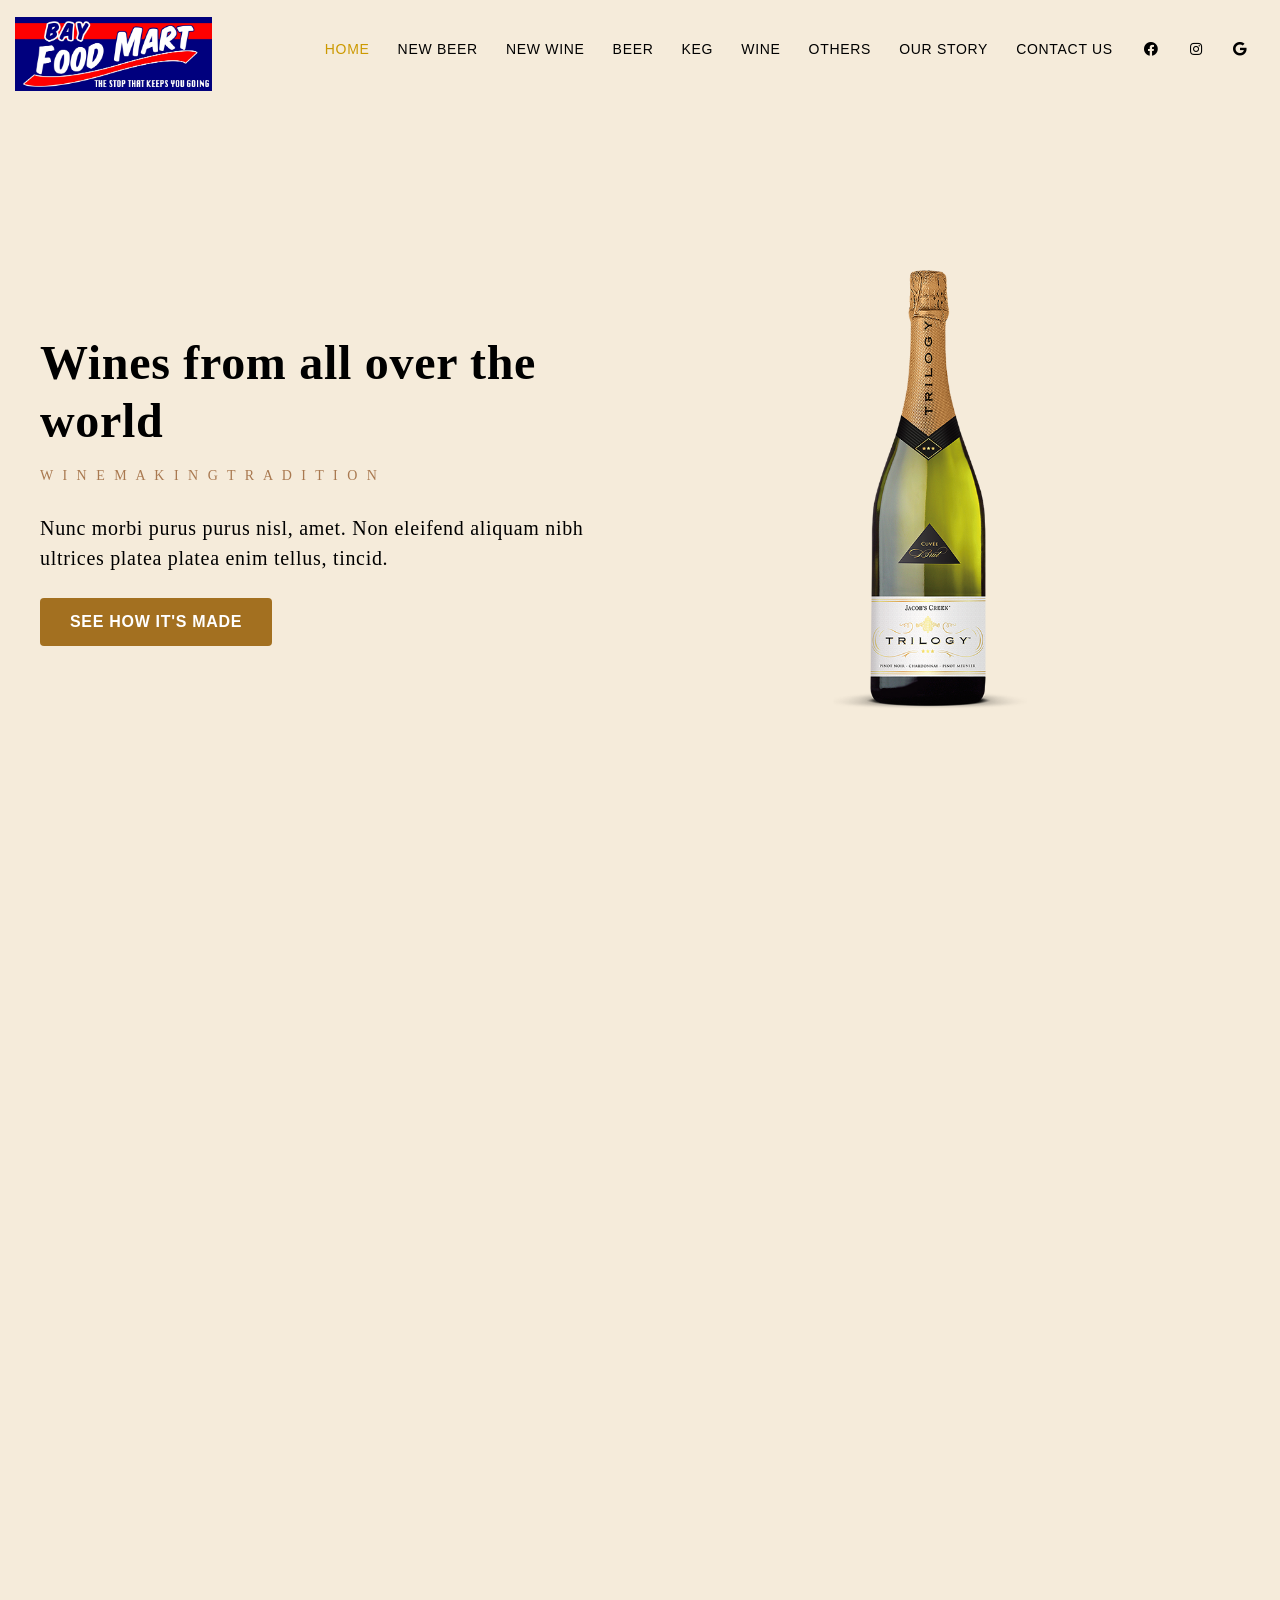
==== commit be151c04: "add slider in home page" ====
--- a/index.html
+++ b/index.html
@@ -146,20 +146,352 @@
     </header>
 
     <section id="home" class="hero-section">
-        <div class="hero-container">
-            <div class="hero-content">
-                <h1 style="font-family: 'Georgia', serif;">Wines from all over the world</h1>
-                <p class="subtitle" style="font-family: 'Georgia', serif;">W I N E M A K I N G T R A D I T I O N</p>
-                <p class="description" style="font-family: 'Georgia', serif;">Nunc morbi purus purus nisl, amet. Non
-                    eleifend aliquam nibh ultrices platea platea enim tellus, tincid.</p>
-                <a href="#" class="cta-button" style="background-color: #a37020;">SEE HOW IT'S MADE</a>
-            </div>
-            <div class="hero-image">
-                <img src="./images/product/product-8.png" alt="Premium wine bottle" loading="lazy">
+        <div class="hero-slider">
+            <div class="slider-container">
+                <div class="slide active">
+                    <div class="hero-container">
+                        <div class="hero-content">
+                            <h1 style="font-family: 'Georgia', serif;">Wines from all over the world</h1>
+                            <p class="subtitle" style="font-family: 'Georgia', serif;">W I N E M A K I N G T R A D I T I O N</p>
+                            <p class="description" style="font-family: 'Georgia', serif;">Nunc morbi purus purus nisl, amet. Non
+                                eleifend aliquam nibh ultrices platea platea enim tellus, tincid.</p>
+                            <a href="#" class="cta-button" style="background-color: #a37020;">SEE HOW IT'S MADE</a>
+                        </div>
+                        <div class="hero-image">
+                            <img src="./images/product/product-8.png" alt="Premium wine bottle" loading="lazy">
+                        </div>
+                    </div>
+                </div>
+                <div class="slide">
+                    <div class="hero-container">
+                        <div class="hero-content">
+                            <h1 style="font-family: 'Georgia', serif;">Finest Selection of Beer</h1>
+                            <p class="subtitle" style="font-family: 'Georgia', serif;">CRAFT BEER EXCELLENCE</p>
+                            <p class="description" style="font-family: 'Georgia', serif;">Discover our carefully curated selection of craft beers from local and international breweries.</p>
+                            <a href="#" class="cta-button" style="background-color: #a37020;">EXPLORE MORE</a>
+                        </div>
+                        <div class="hero-image">
+                            <img src="./images/product/product-1.png" alt="Premium beer" loading="lazy">
+                        </div>
+                    </div>
+                </div>
+                <div class="slide">
+                    <div class="hero-container">
+                        <div class="hero-content">
+                            <h1 style="font-family: 'Georgia', serif;">Premium Spirits Collection</h1>
+                            <p class="subtitle" style="font-family: 'Georgia', serif;">EXCEPTIONAL QUALITY</p>
+                            <p class="description" style="font-family: 'Georgia', serif;">Experience our premium selection of spirits from around the world.</p>
+                            <a href="#" class="cta-button" style="background-color: #a37020;">DISCOVER NOW</a>
+                        </div>
+                        <div class="hero-image">
+                            <img src="./images/product/product-3.png" alt="Premium spirits" loading="lazy">
+                        </div>
+                    </div>
+                </div>
             </div>
         </div>
     </section>
 
+    <style>
+        .hero-slider {
+            position: relative;
+            overflow: hidden;
+        }
+
+        .slider-container {
+            display: flex;
+            transition: transform 0.5s ease-in-out;
+        }
+
+        .slide {
+            min-width: 100%;
+            opacity: 0;
+            transition: opacity 0.5s ease-in-out;
+            display: none;
+        }
+
+        .slide.active {
+            opacity: 1;
+            display: block;
+        }
+
+        .slider-nav {
+            position: absolute;
+            top: 50%;
+            transform: translateY(-50%);
+            background: rgba(163, 112, 32, 0.7);
+            color: white;
+            border: none;
+            padding: 1rem;
+            cursor: pointer;
+            border-radius: 50%;
+            width: 50px;
+            height: 50px;
+            display: flex;
+            align-items: center;
+            justify-content: center;
+            z-index: 10;
+            transition: background-color 0.3s;
+        }
+
+        .slider-nav:hover {
+            background: rgba(163, 112, 32, 0.9);
+        }
+
+        .prev {
+            left: 20px;
+        }
+
+        .next {
+            right: 20px;
+        }
+
+        .slider-indicators {
+            position: absolute;
+            bottom: 20px;
+            left: 50%;
+            transform: translateX(-50%);
+            display: flex;
+            gap: 10px;
+            z-index: 10;
+        }
+
+        .indicator {
+            width: 12px;
+            height: 12px;
+            border-radius: 50%;
+            border: 2px solid #a37020;
+            background: transparent;
+            cursor: pointer;
+            padding: 0;
+            transition: background-color 0.3s;
+        }
+
+        .indicator.active {
+            background: #a37020;
+        }
+
+        @media (max-width: 768px) {
+            .hero-container {
+                flex-direction: column;
+                text-align: center;
+            }
+
+            .hero-content {
+                padding: 2rem;
+            }
+
+            .hero-image {
+                margin-top: 2rem;
+            }
+
+            .slider-nav {
+                padding: 0.5rem;
+                width: 40px;
+                height: 40px;
+            }
+        }
+
+        .slider-controls {
+            position: absolute;
+            bottom: 20px;
+            left: 50%;
+            transform: translateX(-50%);
+            display: flex;
+            gap: 20px;
+            z-index: 100;
+        }
+
+        .manual-btn {
+            background: rgba(163, 112, 32, 0.7);
+            color: white;
+            border: none;
+            padding: 10px 20px;
+            cursor: pointer;
+            border-radius: 5px;
+            transition: background 0.3s;
+        }
+
+        .manual-btn:hover {
+            background: rgba(163, 112, 32, 0.9);
+        }
+
+        .play-pause-btn {
+            display: flex;
+            gap: 10px;
+        }
+
+        .play-pause-btn button {
+            background: rgba(163, 112, 32, 0.7);
+            color: white;
+            border: none;
+            padding: 10px;
+            cursor: pointer;
+            border-radius: 5px;
+            display: none;
+        }
+
+        .play-pause-btn button.active {
+            display: block;
+        }
+
+        @media (max-width: 768px) {
+            .manual-btn {
+                padding: 8px 16px;
+            }
+        }
+    </style>
+
+    <script>
+        document.addEventListener('DOMContentLoaded', function() {
+            const slides = document.querySelectorAll('.slide');
+            const indicators = document.querySelectorAll('.indicator');
+            const prevBtn = document.querySelector('.prev');
+            const nextBtn = document.querySelector('.next');
+            let currentSlide = 0;
+            let interval;
+
+            function showSlide(index) {
+                slides.forEach(slide => {
+                    slide.classList.remove('active');
+                });
+                indicators.forEach(indicator => {
+                    indicator.classList.remove('active');
+                });
+
+                slides[index].classList.add('active');
+                indicators[index].classList.add('active');
+            }
+
+            function nextSlide() {
+                currentSlide = (currentSlide + 1) % slides.length;
+                showSlide(currentSlide);
+            }
+
+            function prevSlide() {
+                currentSlide = (currentSlide - 1 + slides.length) % slides.length;
+                showSlide(currentSlide);
+            }
+
+            function startAutoSlide() {
+                interval = setInterval(nextSlide, 5000);
+            }
+
+            function stopAutoSlide() {
+                clearInterval(interval);
+            }
+
+            // Event listeners
+            prevBtn.addEventListener('click', () => {
+                prevSlide();
+                stopAutoSlide();
+                startAutoSlide();
+            });
+
+            nextBtn.addEventListener('click', () => {
+                nextSlide();
+                stopAutoSlide();
+                startAutoSlide();
+            });
+
+            indicators.forEach((indicator, index) => {
+                indicator.addEventListener('click', () => {
+                    currentSlide = index;
+                    showSlide(currentSlide);
+                    stopAutoSlide();
+                    startAutoSlide();
+                });
+            });
+
+            // Start auto-sliding
+            startAutoSlide();
+
+            // Pause auto-sliding when hovering over the slider
+            document.querySelector('.hero-slider').addEventListener('mouseenter', stopAutoSlide);
+            document.querySelector('.hero-slider').addEventListener('mouseleave', startAutoSlide);
+        });
+    </script>
+    <script>
+        document.addEventListener('DOMContentLoaded', function() {
+            const slider = document.querySelector('.hero-slider');
+            const slides = document.querySelectorAll('.slide');
+            const prevBtn = document.querySelector('.prev-btn');
+            const nextBtn = document.querySelector('.next-btn');
+            const pauseBtn = document.querySelector('.pause-btn');
+            const playBtn = document.querySelector('.play-btn');
+            
+            let currentSlide = 0;
+            let isAutoPlaying = true;
+            let touchStartX = 0;
+            let touchEndX = 0;
+            
+            function showSlide(index) {
+                slides.forEach(slide => slide.classList.remove('active'));
+                currentSlide = (index + slides.length) % slides.length;
+                slides[currentSlide].classList.add('active');
+            }
+            
+            let autoPlay = setInterval(() => {
+                if(isAutoPlaying) {
+                    showSlide(currentSlide + 1);
+                }
+            }, 5000);
+            
+            // Manual Navigation
+            prevBtn.addEventListener('click', () => {
+                showSlide(currentSlide - 1);
+            });
+            
+            nextBtn.addEventListener('click', () => {
+                showSlide(currentSlide + 1);
+            });
+            
+            // Play/Pause Controls
+            pauseBtn.addEventListener('click', () => {
+                isAutoPlaying = false;
+                pauseBtn.classList.remove('active');
+                playBtn.classList.add('active');
+            });
+            
+            playBtn.addEventListener('click', () => {
+                isAutoPlaying = true;
+                playBtn.classList.remove('active');
+                pauseBtn.classList.add('active');
+            });
+            
+            // Touch Events
+            slider.addEventListener('touchstart', (e) => {
+                touchStartX = e.touches[0].clientX;
+            });
+            
+            slider.addEventListener('touchend', (e) => {
+                touchEndX = e.changedTouches[0].clientX;
+                handleSwipe();
+            });
+            
+            function handleSwipe() {
+                const swipeThreshold = 50;
+                const diff = touchStartX - touchEndX;
+                
+                if(Math.abs(diff) > swipeThreshold) {
+                    if(diff > 0) {
+                        showSlide(currentSlide + 1); // Swipe left
+                    } else {
+                        showSlide(currentSlide - 1); // Swipe right
+                    }
+                }
+            }
+            
+            // Pause on hover
+            slider.addEventListener('mouseenter', () => {
+                isAutoPlaying = false;
+            });
+            
+            slider.addEventListener('mouseleave', () => {
+                isAutoPlaying = true;
+            });
+        });
+    </script>
 
     <section class="info-section">
         <div class="info-box">
@@ -217,6 +549,8 @@
             <h2>FEATURED COLLECTION</h2>
         </div>
         <div class="slider-container">
+            <!-- <button class="slider-nav prev-btn">&lt;</button>
+            <button class="slider-nav next-btn">&gt;</button> -->
             <div class="cards-track">
                 <div class="card">
                     <img src="./images/main product/1.png" alt="Wine Glass">
@@ -295,59 +629,73 @@
     </section>
     <script>
         document.addEventListener('DOMContentLoaded', function () {
-            const track = document.querySelector('.cards-track');
-            const cards = document.querySelectorAll('.card');
-            const dots = document.querySelectorAll('.dot');
-            const prevBtn = document.querySelector('.prev');
-            const nextBtn = document.querySelector('.next');
-
-            let currentIndex = 0;
-            const cardCount = cards.length;
-
-            function updateSlider() {
+            const tracks = document.querySelectorAll('.cards-track');
+            
+            tracks.forEach(track => {
+                const cards = track.querySelectorAll('.card');
+                let currentIndex = 0;
                 const cardWidth = cards[0].offsetWidth +
                     parseInt(getComputedStyle(cards[0]).marginLeft) +
                     parseInt(getComputedStyle(cards[0]).marginRight);
-
-                track.style.transform = `translateX(-${currentIndex * cardWidth}px)`;
-
-                // Update dots
-                dots.forEach((dot, index) => {
-                    dot.classList.toggle('active', index === currentIndex);
-                });
-            }
-
-            // Dot click events
-            dots.forEach((dot, index) => {
-                dot.addEventListener('click', () => {
-                    currentIndex = index;
-                    updateSlider();
+                
+                const prevBtn = track.parentElement.querySelector('.prev-btn');
+                const nextBtn = track.parentElement.querySelector('.next-btn');
+                
+                function slideNext() {
+                    currentIndex = (currentIndex + 1) % cards.length;
+                    track.style.transition = 'transform 0.5s ease-in-out';
+                    track.style.transform = `translateX(-${currentIndex * cardWidth}px)`;
+                }
+                
+                // Auto-slide every 3 seconds
+                const autoSlideInterval = setInterval(slideNext, 3000);
+                
+                // Navigation button clicks
+                if (prevBtn && nextBtn) {
+                    prevBtn.addEventListener('click', () => {
+                        clearInterval(autoSlideInterval);
+                        currentIndex = (currentIndex - 1 + cards.length) % cards.length;
+                        track.style.transform = `translateX(-${currentIndex * cardWidth}px)`;
+                    });
+                    
+                    nextBtn.addEventListener('click', () => {
+                        clearInterval(autoSlideInterval);
+                        slideNext();
+                    });
+                }
+                
+                // Pause auto-slide on hover
+                track.addEventListener('mouseenter', () => {
+                    clearInterval(autoSlideInterval);
                 });
             });
-
-            // Arrow click events
-            prevBtn.addEventListener('click', () => {
-                currentIndex = (currentIndex - 1 + cardCount) % cardCount;
-                updateSlider();
-            });
-
-            nextBtn.addEventListener('click', () => {
-                currentIndex = (currentIndex + 1) % cardCount;
-                updateSlider();
-            });
-
-            // Auto-slide for desktop
-            if (window.matchMedia('(min-width: 992px)').matches) {
-                setInterval(() => {
-                    currentIndex = (currentIndex + 1) % cardCount;
-                    updateSlider();
-                }, 3000);
-            }
-
-            // Handle window resize
-            window.addEventListener('resize', updateSlider);
         });
     </script>
+    <style>
+        .slider-container {
+            position: relative;
+        }
+        
+        .slider-nav {
+            position: absolute;
+            top: 50%;
+            transform: translateY(-50%);
+            background: rgba(0, 0, 0, 0.5);
+            color: white;
+            border: none;
+            padding: 10px 15px;
+            cursor: pointer;
+            z-index: 10;
+        }
+        
+        .prev-btn {
+            left: 10px;
+        }
+        
+        .next-btn {
+            right: 10px;
+        }
+    </style>
 
 
 
@@ -790,6 +1138,8 @@
             <h2>FEATURED COLLECTION</h2>
         </div>
         <div class="slider-container">
+            <!-- <button class="slider-nav prev-btn">&lt;</button>
+            <button class="slider-nav next-btn">&gt;</button> -->
             <div class="cards-track">
                 <div class="card">
                     <img src="./images/main product/1.png" alt="Wine Glass">
@@ -868,57 +1218,46 @@
     </section>
     <script>
         document.addEventListener('DOMContentLoaded', function () {
-            const track = document.querySelector('.cards-track');
-            const cards = document.querySelectorAll('.card');
-            const dots = document.querySelectorAll('.dot');
-            const prevBtn = document.querySelector('.prev');
-            const nextBtn = document.querySelector('.next');
-
-            let currentIndex = 0;
-            const cardCount = cards.length;
-
-            function updateSlider() {
+            const tracks = document.querySelectorAll('.cards-track');
+            
+            tracks.forEach(track => {
+                const cards = track.querySelectorAll('.card');
+                let currentIndex = 0;
                 const cardWidth = cards[0].offsetWidth +
                     parseInt(getComputedStyle(cards[0]).marginLeft) +
                     parseInt(getComputedStyle(cards[0]).marginRight);
-
-                track.style.transform = `translateX(-${currentIndex * cardWidth}px)`;
-
-                // Update dots
-                dots.forEach((dot, index) => {
-                    dot.classList.toggle('active', index === currentIndex);
-                });
-            }
-
-            // Dot click events
-            dots.forEach((dot, index) => {
-                dot.addEventListener('click', () => {
-                    currentIndex = index;
-                    updateSlider();
+                
+                const prevBtn = track.parentElement.querySelector('.prev-btn');
+                const nextBtn = track.parentElement.querySelector('.next-btn');
+                
+                function slideNext() {
+                    currentIndex = (currentIndex + 1) % cards.length;
+                    track.style.transition = 'transform 0.5s ease-in-out';
+                    track.style.transform = `translateX(-${currentIndex * cardWidth}px)`;
+                }
+                
+                // Auto-slide every 3 seconds
+                const autoSlideInterval = setInterval(slideNext, 3000);
+                
+                // Navigation button clicks
+                if (prevBtn && nextBtn) {
+                    prevBtn.addEventListener('click', () => {
+                        clearInterval(autoSlideInterval);
+                        currentIndex = (currentIndex - 1 + cards.length) % cards.length;
+                        track.style.transform = `translateX(-${currentIndex * cardWidth}px)`;
+                    });
+                    
+                    nextBtn.addEventListener('click', () => {
+                        clearInterval(autoSlideInterval);
+                        slideNext();
+                    });
+                }
+                
+                // Pause auto-slide on hover
+                track.addEventListener('mouseenter', () => {
+                    clearInterval(autoSlideInterval);
                 });
             });
-
-            // Arrow click events
-            prevBtn.addEventListener('click', () => {
-                currentIndex = (currentIndex - 1 + cardCount) % cardCount;
-                updateSlider();
-            });
-
-            nextBtn.addEventListener('click', () => {
-                currentIndex = (currentIndex + 1) % cardCount;
-                updateSlider();
-            });
-
-            // Auto-slide for desktop
-            if (window.matchMedia('(min-width: 992px)').matches) {
-                setInterval(() => {
-                    currentIndex = (currentIndex + 1) % cardCount;
-                    updateSlider();
-                }, 3000);
-            }
-
-            // Handle window resize
-            window.addEventListener('resize', updateSlider);
         });
     </script>
 
@@ -939,6 +1278,8 @@
             <h2>FEATURED COLLECTION</h2>
         </div>
         <div class="slider-container">
+            <!-- <button class="slider-nav prev-btn">&lt;</button>
+            <button class="slider-nav next-btn">&gt;</button> -->
             <div class="cards-track">
                 <div class="card">
                     <img src="./images/main product/1.png" alt="Wine Glass">
@@ -1017,57 +1358,46 @@
     </section>
     <script>
         document.addEventListener('DOMContentLoaded', function () {
-            const track = document.querySelector('.cards-track');
-            const cards = document.querySelectorAll('.card');
-            const dots = document.querySelectorAll('.dot');
-            const prevBtn = document.querySelector('.prev');
-            const nextBtn = document.querySelector('.next');
-
-            let currentIndex = 0;
-            const cardCount = cards.length;
-
-            function updateSlider() {
+            const tracks = document.querySelectorAll('.cards-track');
+            
+            tracks.forEach(track => {
+                const cards = track.querySelectorAll('.card');
+                let currentIndex = 0;
                 const cardWidth = cards[0].offsetWidth +
                     parseInt(getComputedStyle(cards[0]).marginLeft) +
                     parseInt(getComputedStyle(cards[0]).marginRight);
-
-                track.style.transform = `translateX(-${currentIndex * cardWidth}px)`;
-
-                // Update dots
-                dots.forEach((dot, index) => {
-                    dot.classList.toggle('active', index === currentIndex);
-                });
-            }
-
-            // Dot click events
-            dots.forEach((dot, index) => {
-                dot.addEventListener('click', () => {
-                    currentIndex = index;
-                    updateSlider();
+                
+                const prevBtn = track.parentElement.querySelector('.prev-btn');
+                const nextBtn = track.parentElement.querySelector('.next-btn');
+                
+                function slideNext() {
+                    currentIndex = (currentIndex + 1) % cards.length;
+                    track.style.transition = 'transform 0.5s ease-in-out';
+                    track.style.transform = `translateX(-${currentIndex * cardWidth}px)`;
+                }
+                
+                // Auto-slide every 3 seconds
+                const autoSlideInterval = setInterval(slideNext, 3000);
+                
+                // Navigation button clicks
+                if (prevBtn && nextBtn) {
+                    prevBtn.addEventListener('click', () => {
+                        clearInterval(autoSlideInterval);
+                        currentIndex = (currentIndex - 1 + cards.length) % cards.length;
+                        track.style.transform = `translateX(-${currentIndex * cardWidth}px)`;
+                    });
+                    
+                    nextBtn.addEventListener('click', () => {
+                        clearInterval(autoSlideInterval);
+                        slideNext();
+                    });
+                }
+                
+                // Pause auto-slide on hover
+                track.addEventListener('mouseenter', () => {
+                    clearInterval(autoSlideInterval);
                 });
             });
-
-            // Arrow click events
-            prevBtn.addEventListener('click', () => {
-                currentIndex = (currentIndex - 1 + cardCount) % cardCount;
-                updateSlider();
-            });
-
-            nextBtn.addEventListener('click', () => {
-                currentIndex = (currentIndex + 1) % cardCount;
-                updateSlider();
-            });
-
-            // Auto-slide for desktop
-            if (window.matchMedia('(min-width: 992px)').matches) {
-                setInterval(() => {
-                    currentIndex = (currentIndex + 1) % cardCount;
-                    updateSlider();
-                }, 3000);
-            }
-
-            // Handle window resize
-            window.addEventListener('resize', updateSlider);
         });
     </script>
 
